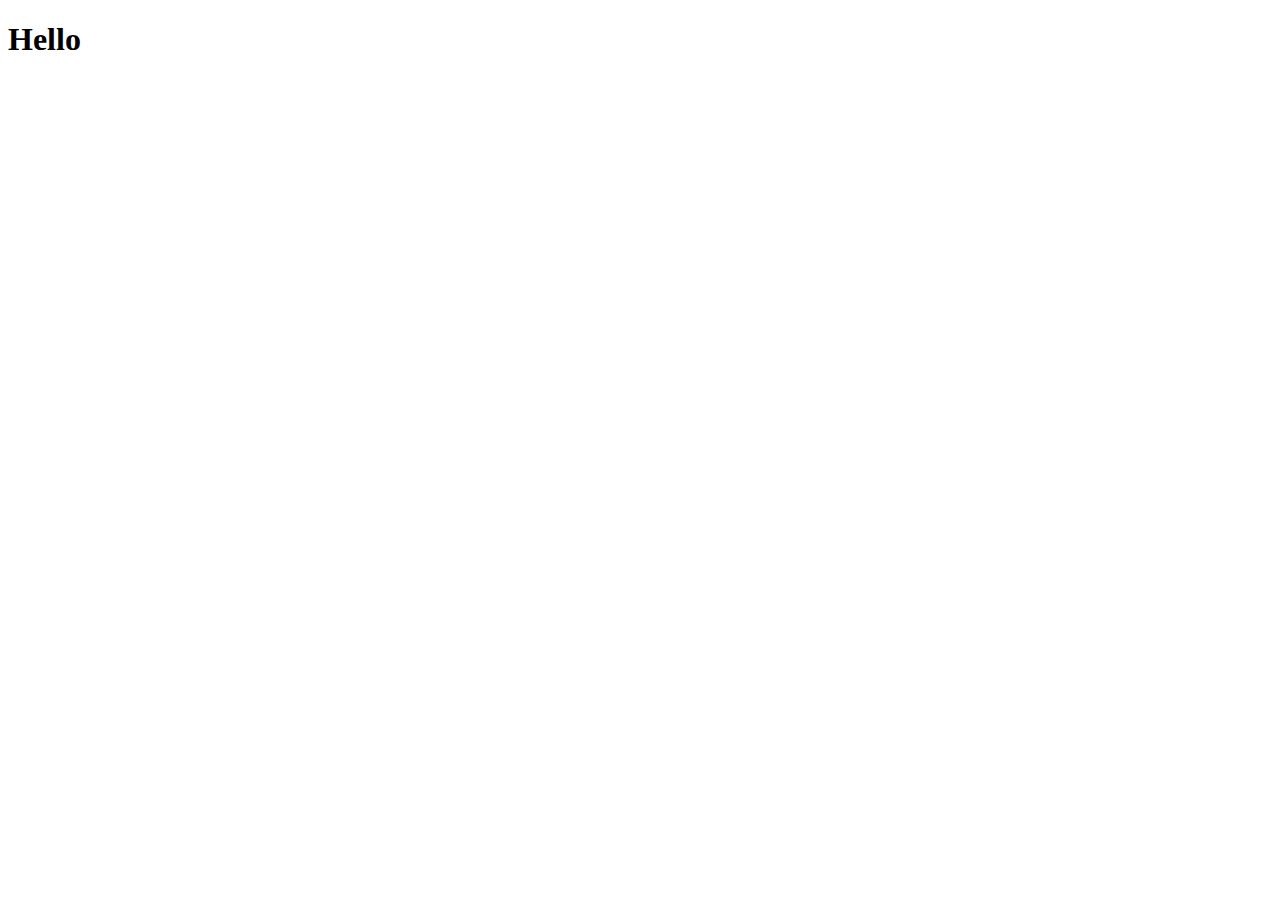
==== landingPage/index.html @ 54ebecf4 "Sign Up page finished" ====
<!DOCTYPE html>
<html lang="en">
<head>
    <meta charset="UTF-8">
    <meta name="viewport" content="width=device-width, initial-scale=1.0">
    <title>Notification Web Design</title>
</head>
<body>
    <h1>Hello</h1>

</body>
</html>
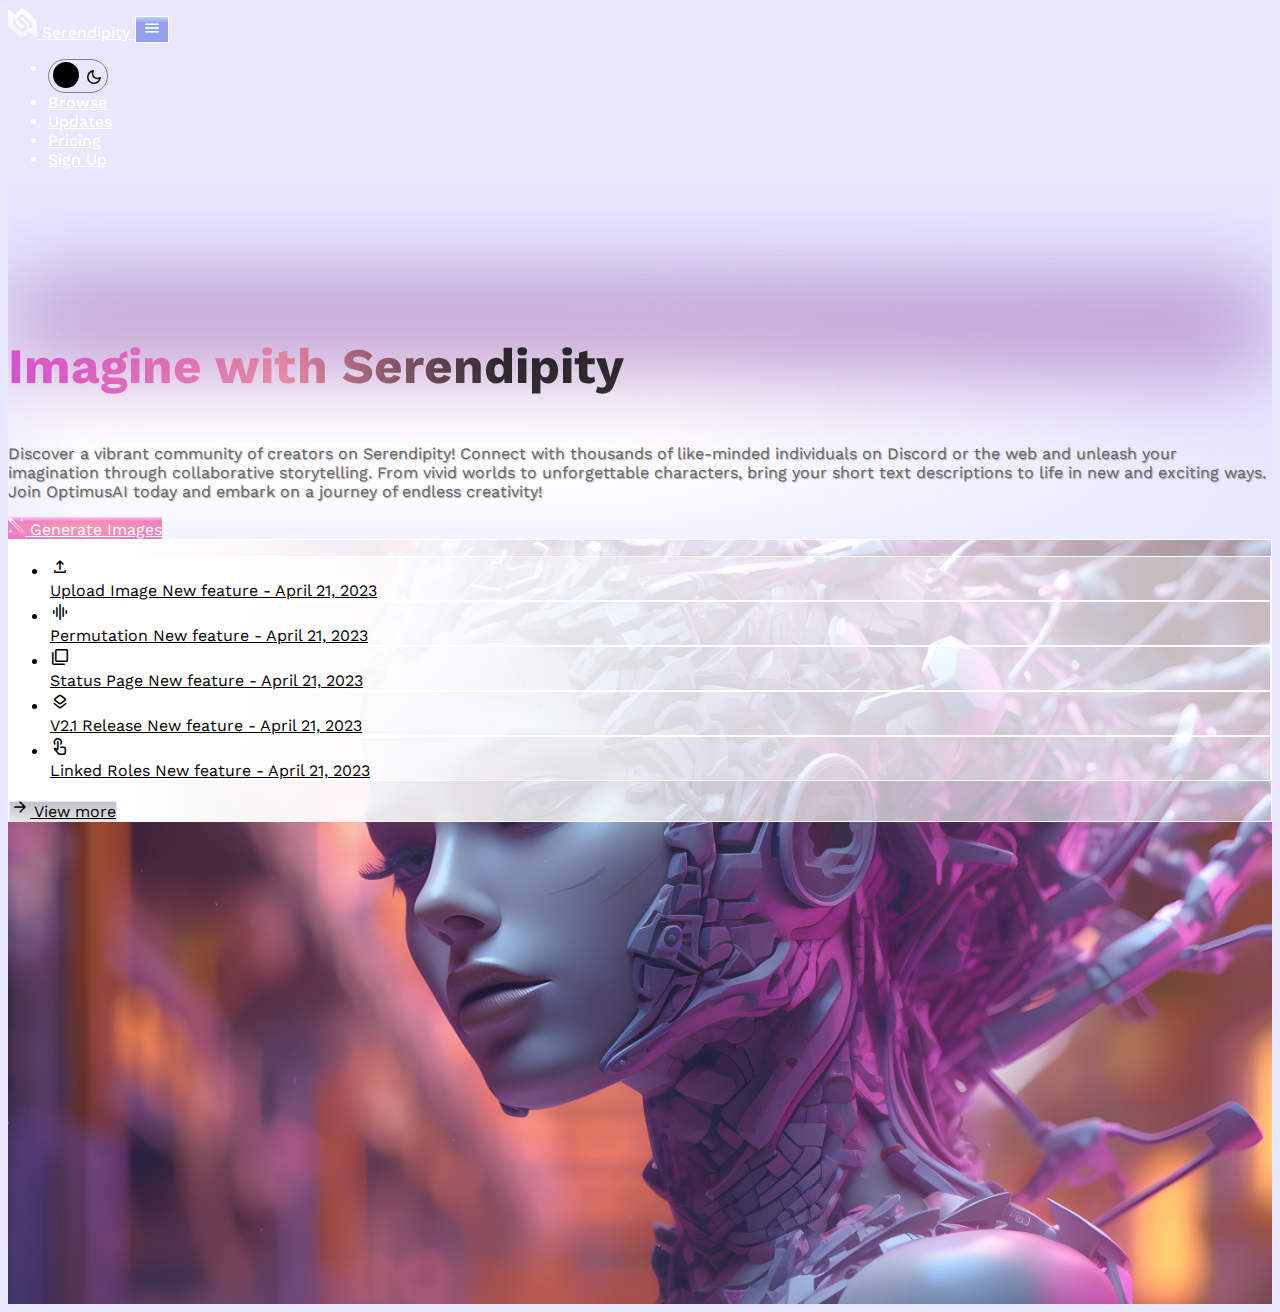
==== commit a4850f82: "navbar & hero section done" ====
--- a/landingPage/index.html
+++ b/landingPage/index.html
@@ -1,12 +1,227 @@
 <!DOCTYPE html>
 <html lang="en">
+
 <head>
     <meta charset="UTF-8">
     <meta name="viewport" content="width=device-width, initial-scale=1.0">
     <title>Notification Web Design</title>
+
+    <!-- Bootstrap 5.3 -->
+    <link href="https://cdn.jsdelivr.net/npm/bootstrap@5.3.0/dist/css/bootstrap.min.css" rel="stylesheet" integrity="sha384-9ndCyUaIbzAi2FUVXJi0CjmCapSmO7SnpJef0486qhLnuZ2cdeRhO02iuK6FUUVM" crossorigin="anonymous">
+    <script src="https://cdn.jsdelivr.net/npm/bootstrap@5.3.0/dist/js/bootstrap.bundle.min.js" integrity="sha384-geWF76RCwLtnZ8qwWowPQNguL3RmwHVBC9FhGdlKrxdiJJigb/j/68SIy3Te4Bkz" crossorigin="anonymous"></script>
+
+    <!-- Custom CSS -->
+    <link rel="stylesheet" href="style.css">
+
+    <!-- Font -->
+    <link rel="preconnect" href="https://fonts.googleapis.com">
+    <link rel="preconnect" href="https://fonts.gstatic.com" crossorigin>
+    <link href="https://fonts.googleapis.com/css2?family=Work+Sans:wght@400;500;600;700&display=swap" rel="stylesheet">
+
+    <!-- Icons -->
+    <link rel="stylesheet" href="https://fonts.googleapis.com/css2?family=Material+Symbols+Rounded:opsz,wght,FILL,GRAD@20..48,100..700,0..1,-50..200" />
 </head>
+
+
 <body>
-    <h1>Hello</h1>
+    <div class="container-fluid px-0">
+        <header class="row header-nav position-fixed">
+            <div class="row pe-0">
+                <!-- Navbar -->
+                <nav class="navbar navbar-expand-md">
+                    <div class="container-fluid pt-3">
+                        <!-- Logo -->
+                        <a class="navbar-brand ms-3 ms-lg-5" href="#">
+                            <img src="../images/Logo.svg" alt="Logo" height="30">
+                            Serendipity
+                        </a>
+
+                        <!-- Navbar Toggler Button -->
+                        <button class="navbar-toggler" type="button" data-bs-toggle="collapse" data-bs-target="#navbarNav" aria-expanded="false">
+                            <span class="material-symbols-rounded">
+                                menu
+                            </span>
+                        </button>
+
+                        <!-- Navbar -->
+                        <div class="collapse navbar-collapse" id="navbarNav">
+                            <ul class="navbar-nav w-100 justify-content-end gap-2 me-5 text-center pt-3 pt-md-0">
+
+                                <li>
+                                    <div class="switch-container justify-content-center mx-3">
+                                        <label class="switch">
+                                            <input type="checkbox" id="themeSwitch">
+
+                                            <span class="slider">
+                                                <span class="icon-container">
+                                                    <i class="material-symbols-rounded">
+                                                        light_mode</i>
+                                                    <i class="material-symbols-rounded">
+                                                        dark_mode</i>
+                                                </span>
+                                            </span>
+                                        </label>
+                                    </div>
+                                </li>
+
+                                <li class="nav-item rounded-4 px-2">
+                                    <a class="nav-link" href="#">Browse</a>
+                                </li>
+
+                                <li class="nav-item rounded-4 px-2">
+                                    <a class="nav-link" href="#">Updates</a>
+                                </li>
+
+                                <li class="nav-item rounded-4 px-2">
+                                    <a class="nav-link" href="#">Pricing</a>
+                                </li>
+
+                                <li class="nav-item rounded-4 px-2">
+                                    <a class="nav-link" href="../signUp/index.html">Sign Up</a>
+                                </li>
+                            </ul>
+                        </div>
+                    </div>
+                </nav>
+            </div>
+        </header>
+
+
+        <!-- Hero Section -->
+        <div class="container-fluid px-0">
+            <div class="row px-0">
+
+                <!-- Left Column Hero Section -->
+                <div class="col-12 col-xl-4 px-0 hero-section-left-col">
+                    <div class="container left-col-content px-5 ms-md-4 pb-5">
+
+                        <h1 class="fw-bold landing-page-title">Imagine with Serendipity</h1>
+
+                        <p class="text-muted text-shadow">Discover a vibrant community of creators on Serendipity! Connect with thousands of like-minded individuals on Discord or the web and unleash your imagination through collaborative storytelling. From vivid worlds to unforgettable characters, bring your short text descriptions to life in new and exciting ways. Join OptimusAI today and embark on a journey of endless creativity!
+                        </p>
+
+                        <a href="#" id="generate-images-btn" class="btn btn-primary px-4 py-2 rounded-3">
+                            <img src="../images/magic-stick-icon.svg" height="18" alt="Magic stick icon">
+                            Generate Images
+                        </a>
+
+                    </div>
+                </div>
+
+                <!-- Right Column Hero Section -->
+                <div class="col-12 col-xl-8 px-0">
+                    <div class="hero-section-img img-fluid position-relative z-2 d-flex justify-content-end align-items-center">
+
+                        <!-- Updates "banner" -->
+                        <div class="position-absolute updates-banner p-4 rounded-4 me-3 me-sm-5">
+                            <ul class="nav nav-pills w-100 flex-column gap-2">
+
+                                <li class="nav-item rounded-4 banner-li">
+                                    <a href="#" class="nav-link d-flex flex-row gap-3 align-items-center">
+                                        <span class="material-symbols-rounded border rounded-circle p-2">
+                                            upload
+                                        </span>
+
+                                        <div class="d-flex flex-column">
+                                            <span class="fw-bold">Upload Image</span>
+                                            <span>New feature - April 21, 2023</span>
+                                        </div>
+                                    </a>
+                                </li>
+
+                                <li class="nav-item rounded-4 banner-li">
+                                    <a href="#" class="nav-link d-flex flex-row gap-3 align-items-center">
+                                        <span class="material-symbols-rounded border rounded-circle p-2">
+                                            graphic_eq
+                                        </span>
+
+                                        <div class="d-flex flex-column">
+                                            <span class="fw-bold">Permutation</span>
+                                            <span>New feature - April 21, 2023</span>
+                                        </div>
+                                    </a>
+                                </li>
+
+                                <li class="nav-item rounded-4 banner-li">
+                                    <a href="#" class="nav-link d-flex flex-row gap-3 align-items-center">
+                                        <span class="material-symbols-rounded border rounded-circle p-2">
+                                            filter_none
+                                        </span>
+
+                                        <div class="d-flex flex-column">
+                                            <span class="fw-bold">Status Page</span>
+                                            <span>New feature - April 21, 2023</span>
+                                        </div>
+                                    </a>
+                                </li>
+
+                                <li class="nav-item rounded-4 banner-li">
+                                    <a href="#" class="nav-link d-flex flex-row gap-3 align-items-center">
+                                        <span class="material-symbols-rounded border rounded-circle p-2">
+                                            layers
+                                        </span>
+
+                                        <div class="d-flex flex-column">
+                                            <span class="fw-bold">V2.1 Release</span>
+                                            <span>New feature - April 21, 2023</span>
+                                        </div>
+                                    </a>
+                                </li>
+
+                                <li class="nav-item rounded-4 banner-li">
+                                    <a href="#" class="nav-link d-flex flex-row gap-3 align-items-center">
+                                        <span class="material-symbols-rounded border rounded-circle p-2">
+                                            touch_app
+                                        </span>
+
+                                        <div class="d-flex flex-column">
+                                            <span class="fw-bold">Linked Roles</span>
+                                            <span>New feature - April 21, 2023</span>
+                                        </div>
+                                    </a>
+                                </li>
+                            </ul>
+
+                            <div class="w-100 text-center">
+                                <a href="#" id="view-more-btn" class="btn mt-3 px-3">
+                                    <span class="material-symbols-rounded align-middle">
+                                        arrow_forward
+                                    </span>
+                                    View more
+                                </a>
+                            </div>
+                        </div>
+                    </div>
+                </div>
+            </div>
+        </div>
+    </div>
+
+
+    <!-- Main Content -->
+    <main class="container-fluid">
+        <div class="row">
+            <div class="col-12">
+                <div class="bg-primary min-vh-100">
+
+                </div>
+            </div>
+        </div>
+    </main>
+
+    <!-- JS for theme-switch-button -->
+    <script>
+        const themeSwitch = document.getElementById('themeSwitch');
+        const body = document.body;
+
+        themeSwitch.addEventListener('change', function () {
+            if (this.checked) {
+                body.classList.toggle('dark-theme-variables');
+            } else {
+                body.classList.toggle('dark-theme-variables');
+            }
+        });
+    </script>
 
 </body>
 </html>--- a/landingPage/style.css
+++ b/landingPage/style.css
@@ -0,0 +1,271 @@
+:root {
+    --setting-transition-default: all 300ms ease;
+
+    --color-bg: #E8E7FF;
+
+    --hero-section-bg-img: url('../images/light_theme_bg_image.png');
+    --hero-section-to-bottom-gradient: linear-gradient(to bottom, #040A97 0%, #D84974 10%, #8B5DD7 15%, rgba(0,0,0, 0%) 25%);
+    --hero-section-to-right-gradient: linear-gradient(to right, #fff 50%, rgba(255,255,255, 0%));
+    --hero-section-title-gradient: linear-gradient(90deg, #D651CD, rgba(232,90,118, 0.6) 45%, rgba(0,0,0, 0.8) 80%);
+
+    --color-hero-section-btn-hover: linear-gradient(to bottom, #C8D1FE, #92A1ED 25%), radial-gradient(rgba(46,108,166, 10%), #779DD6);
+    --color-inset-hero-section-btn-hover: 0px 0px 15px 4px rgba(185,185,250, 0.8) inset;
+    --color-generate-images-btn: linear-gradient(to bottom, #FEC8F1, rgba(237,146,215, 20%) 20%), radial-gradient(#F69EA3, #E970C4);
+
+    --color-updates-banner-bg: linear-gradient(to right, #fff 10%, rgba(255,255,255, 0.5) 95%);
+    --color-update-banner-border: 1px solid white;
+    --color-update-banner-li: linear-gradient(to right, #fff 15%, rgba(255,255,255, 0.3) 40%);
+    --color-view-more-btn-bg: linear-gradient(to bottom, rgb(101, 103, 129, 0.4), rgba(227, 227, 227, 0.9));
+
+    --color-button-hover-glow-effect: 0px 0px 20px 2px rgba(146, 161, 237, 1);
+
+    --color-text: black;
+}
+
+.dark-theme-variables {
+    --color-bg: #101437;
+
+    --hero-section-bg-img: url('../images/dark_theme_bg_image.png');
+    --hero-section-to-bottom-gradient: none;
+    --hero-section-to-right-gradient: linear-gradient(to right, #000, rgba(255,255,255, 0%));
+    --hero-section-title-gradient: linear-gradient(70deg, #CC51D6, rgba(90,104,232, 0.6) 40%, #E1B1FF 75%);
+
+    --color-hero-section-btn-hover: radial-gradient(rgba(96,46,166, 1), rgba(201, 119, 214, 0.7)), linear-gradient(to bottom, rgba(254, 200, 241, 0.7), rgba(237,146,215, 20%) 20%);
+    --color-inset-hero-section-btn-hover: 0px 0px 0px 0px rgba(200,115,220, 0.5) inset;
+    --color-generate-images-btn: linear-gradient(to bottom, #FEC8F1, rgba(254,200,241, 10%) 20%), radial-gradient(#602EA6, #C977D6);
+
+    --color-updates-banner-bg: linear-gradient(to bottom right, #1B3351, rgb(155, 97, 149, 0.5) 110%);
+    --color-update-banner-border: none;
+    --color-update-banner-li: linear-gradient(to right, rgba(17,16,24, 0%), rgba(17,16,24, 55%));
+    --color-view-more-btn-bg: linear-gradient(to bottom, #41375F, #282E49);
+
+    --color-button-hover-glow-effect: 0px 0px 20px 2px rgba(182,70,214,1);
+
+    --color-text: white;
+}
+
+
+html {
+    overflow-x: hidden;
+    overflow-y: scroll;
+}
+
+*, *::after, *::before, *::placeholder {
+    font-family: 'Work Sans', sans-serif;
+    color: var(--color-text) !important;
+}
+
+body {
+    background-color: var(--color-bg);
+    color: var(--color-text) !important;
+    transition: var(--setting-transition-default);
+
+    overflow-x: hidden;
+}
+
+.text-muted {
+    color: #666 !important;
+}
+
+.text-shadow {
+    text-shadow: 1px 1px 1px rgba(0, 0, 0, 0.3);
+}
+
+
+/* Header Nav styles */
+.header-nav {
+    backdrop-filter: blur(15px);
+    font-weight: 500;
+    z-index: 3;
+}
+
+.header-nav * {
+    color: white !important;
+}
+
+.position-fixed {
+    width: 102%;
+    left: 2%;
+}
+
+.hero-section-left-col {
+    position: relative;
+}
+
+.hero-section-left-col::before {
+    content: "";
+    position: absolute;
+    top: 0;
+    left: 0;
+    width: 100%;
+    height: 100%;
+    background-image: var(--hero-section-to-bottom-gradient), var(--hero-section-to-right-gradient);
+    filter: blur(50px);
+    z-index: -1;
+}
+
+.left-col-content {
+    position: relative;
+    z-index: 2;
+    display: flex;
+    flex-direction: column;
+    align-items: start;
+    margin-top: 15vh;
+}
+
+.landing-page-title {
+    font-size: 5.5vh;
+    background: var(--hero-section-title-gradient);
+    -webkit-background-clip: text;
+    -webkit-text-fill-color: transparent;
+}
+
+#generate-images-btn {
+    background-image: var(--color-generate-images-btn);
+    transition: var(--setting-transition-default);
+    color: white !important;
+    border: none;
+}
+
+#generate-images-btn:hover {
+    box-shadow: var(--color-button-hover-glow-effect);
+}
+
+.hero-section-img {
+    transition: var(--setting-transition-default);
+    background-image: var(--hero-section-bg-img);
+    background-repeat: no-repeat;
+    background-size: cover;
+    background-position: center;
+
+    min-height: 85vh;
+    height: 100%;
+    width: 100%;
+}
+
+.nav-item {
+    transition: var(--setting-transition-default);
+}
+
+.nav-item:hover {
+    background-image: var(--color-hero-section-btn-hover);
+    box-shadow: var(--color-inset-hero-section-btn-hover);
+}
+
+.navbar-toggler {
+    background-image: var(--color-hero-section-btn-hover);
+    border: var(--color-update-banner-border);
+}
+
+.updates-banner {
+    background-image: var(--color-updates-banner-bg);
+    border: var(--color-update-banner-border);
+}
+
+.banner-li {
+    background-image: var(--color-update-banner-li);
+    border: var(--color-update-banner-border);
+}
+
+#view-more-btn {
+    background-image: var(--color-view-more-btn-bg);
+    border: 1px solid var(--color-bg);
+    transition: var(--setting-transition-default);
+}
+
+#view-more-btn:hover {
+    box-shadow: var(--color-button-hover-glow-effect);
+}
+
+
+/**  Switch button **/
+.switch-container {
+    display: flex;
+    align-items: center;
+    margin-top: 5px;
+}
+
+.switch {
+    position: relative;
+    display: inline-block;
+    width: 60px;
+    height: 34px;
+}
+
+.switch input {
+    opacity: 0;
+    width: 0;
+    height: 0;
+    transition: var(--setting-transition-default);
+}
+
+.slider {
+    position: absolute;
+    cursor: pointer;
+    top: 0;
+    left: 0;
+    right: 0;
+    bottom: 0;
+    transition: var(--setting-transition-default);
+
+    /* switch-off background */
+    background-color: var(--color-bg);
+    border: 1px solid gray;
+    border-radius: 34px;
+}
+
+.icon-container {
+    height: 34px;
+    width: 60px;
+    display: flex;
+    justify-content: space-around;
+    align-items: center !important;
+    transition: var(--setting-transition-default);
+}
+
+.material-symbols-rounded {
+    font-size: 20px !important;
+}
+
+.slider:before {
+    position: absolute;
+    content: "";
+    height: 26px;
+    width: 26px;
+    left: 4px;
+    bottom: 4px;
+
+    /** circle color */
+    background-color: var(--color-text);
+    transition: var(--setting-transition-default);
+    border-radius: 50%;
+}
+
+.icon-container * {
+    color: var(--color-text) !important;
+}
+
+input:checked + .slider{
+    /* switch-on background */
+    background-color: var(--color-bg);
+}
+
+input:checked + .slider:before {
+    transform: translateX(26px);
+}
+
+
+/* Hide the scrollbar of the window/element */
+*::-webkit-scrollbar {
+    width: 0;
+    background-color: transparent;
+}
+
+*::-webkit-scrollbar-track {
+    background-color: transparent;
+}
+
+*::-webkit-scrollbar-thumb {
+    background-color: transparent;
+}
+
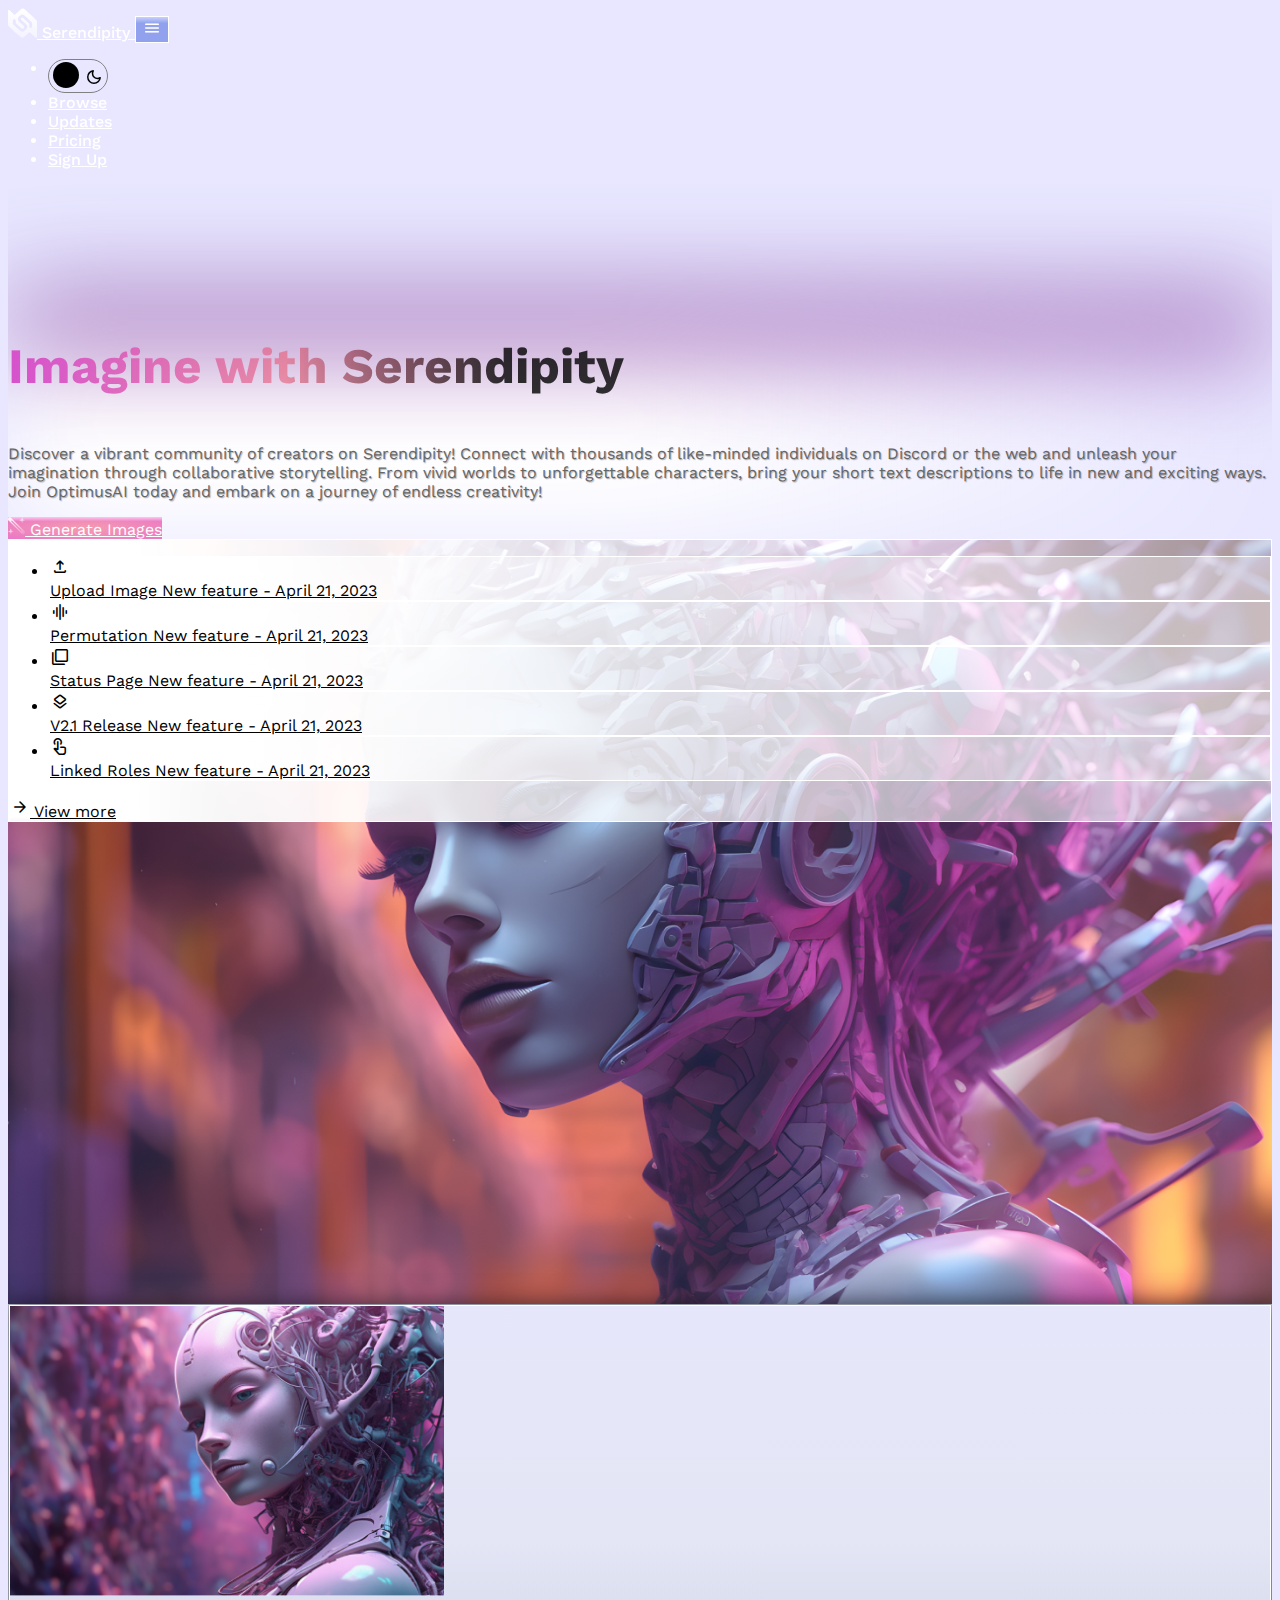
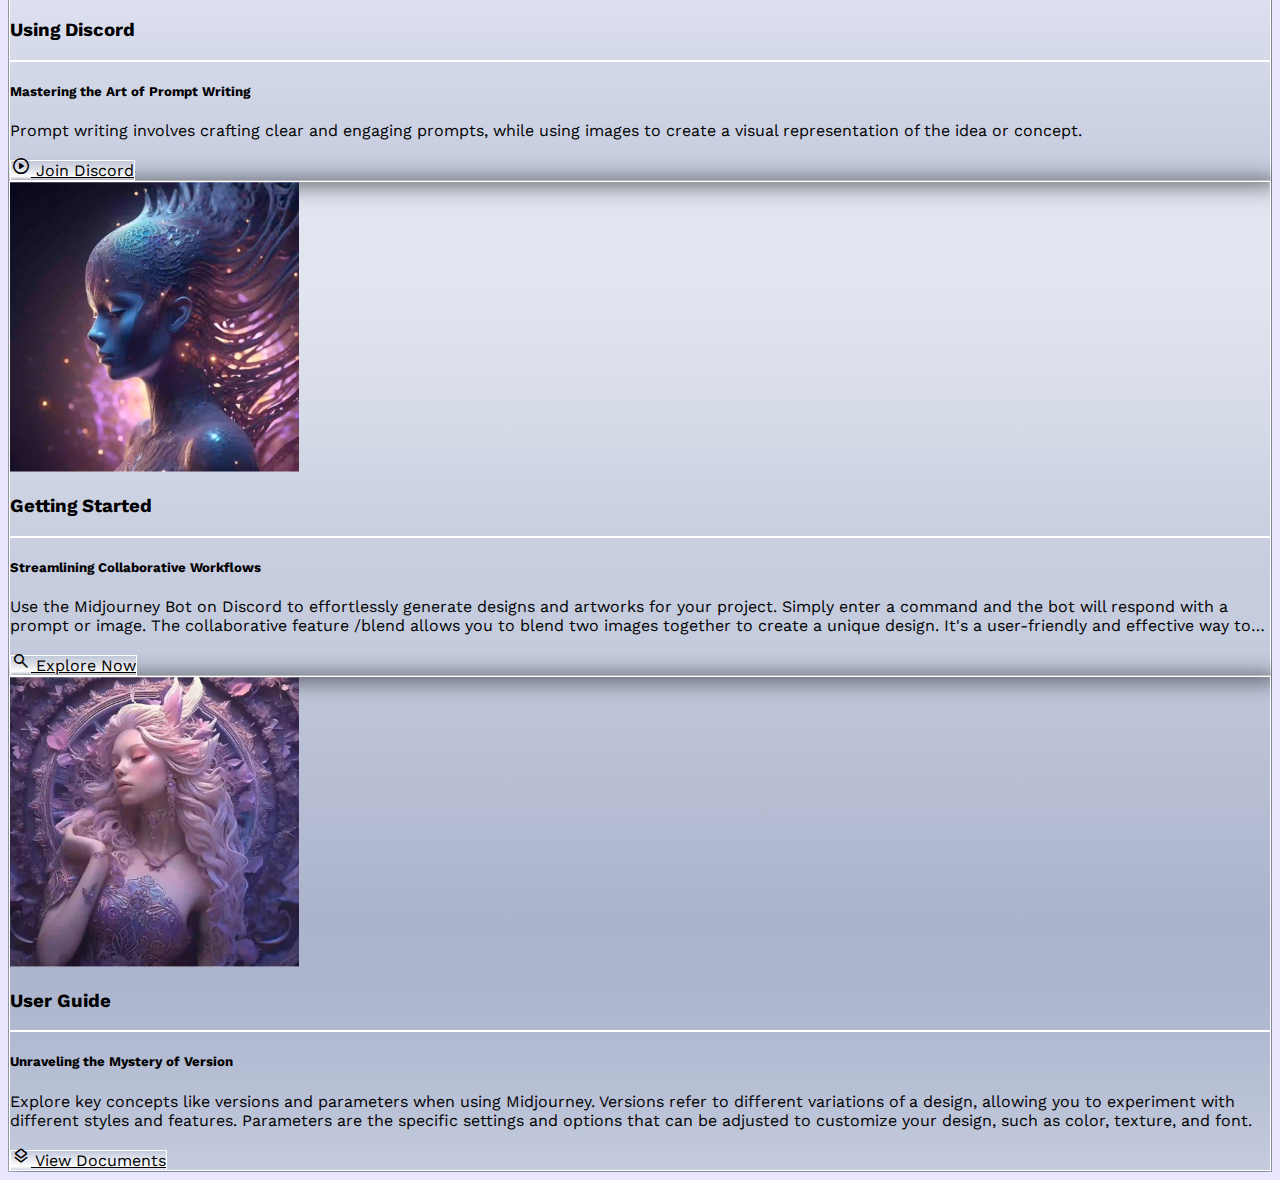
==== commit 1b974ea7: "cards section done" ====
--- a/landingPage/index.html
+++ b/landingPage/index.html
@@ -2,226 +2,290 @@
 <html lang="en">
 
 <head>
-    <meta charset="UTF-8">
-    <meta name="viewport" content="width=device-width, initial-scale=1.0">
-    <title>Notification Web Design</title>
-
-    <!-- Bootstrap 5.3 -->
-    <link href="https://cdn.jsdelivr.net/npm/bootstrap@5.3.0/dist/css/bootstrap.min.css" rel="stylesheet" integrity="sha384-9ndCyUaIbzAi2FUVXJi0CjmCapSmO7SnpJef0486qhLnuZ2cdeRhO02iuK6FUUVM" crossorigin="anonymous">
-    <script src="https://cdn.jsdelivr.net/npm/bootstrap@5.3.0/dist/js/bootstrap.bundle.min.js" integrity="sha384-geWF76RCwLtnZ8qwWowPQNguL3RmwHVBC9FhGdlKrxdiJJigb/j/68SIy3Te4Bkz" crossorigin="anonymous"></script>
-
-    <!-- Custom CSS -->
-    <link rel="stylesheet" href="style.css">
-
-    <!-- Font -->
-    <link rel="preconnect" href="https://fonts.googleapis.com">
-    <link rel="preconnect" href="https://fonts.gstatic.com" crossorigin>
-    <link href="https://fonts.googleapis.com/css2?family=Work+Sans:wght@400;500;600;700&display=swap" rel="stylesheet">
-
-    <!-- Icons -->
-    <link rel="stylesheet" href="https://fonts.googleapis.com/css2?family=Material+Symbols+Rounded:opsz,wght,FILL,GRAD@20..48,100..700,0..1,-50..200" />
+<meta charset="UTF-8">
+<meta name="viewport" content="width=device-width, initial-scale=1.0">
+<title>Notification Web Design</title>
+
+<!-- Bootstrap 5.3 -->
+<link href="https://cdn.jsdelivr.net/npm/bootstrap@5.3.0/dist/css/bootstrap.min.css" rel="stylesheet" integrity="sha384-9ndCyUaIbzAi2FUVXJi0CjmCapSmO7SnpJef0486qhLnuZ2cdeRhO02iuK6FUUVM" crossorigin="anonymous">
+<script src="https://cdn.jsdelivr.net/npm/bootstrap@5.3.0/dist/js/bootstrap.bundle.min.js" integrity="sha384-geWF76RCwLtnZ8qwWowPQNguL3RmwHVBC9FhGdlKrxdiJJigb/j/68SIy3Te4Bkz" crossorigin="anonymous"></script>
+
+<!-- Custom CSS -->
+<link rel="stylesheet" href="style.css">
+
+<!-- Font -->
+<link rel="preconnect" href="https://fonts.googleapis.com">
+<link rel="preconnect" href="https://fonts.gstatic.com" crossorigin>
+<link href="https://fonts.googleapis.com/css2?family=Work+Sans:wght@400;500;600;700&display=swap" rel="stylesheet">
+
+<!-- Icons -->
+<link rel="stylesheet" href="https://fonts.googleapis.com/css2?family=Material+Symbols+Rounded:opsz,wght,FILL,GRAD@20..48,100..700,0..1,-50..200" />
 </head>
 
 
 <body>
+<div class="container-fluid px-0">
+<header class="row header-nav position-fixed">
+<div class="row pe-0">
+    <!-- Navbar -->
+    <nav class="navbar navbar-expand-md">
+        <div class="container-fluid pt-3">
+            <!-- Logo -->
+            <a class="navbar-brand ms-3 ms-lg-5" href="#">
+                <img src="../images/Logo.svg" alt="Logo" height="30">
+                Serendipity
+            </a>
+
+            <!-- Navbar Toggler Button -->
+            <button class="navbar-toggler" type="button" data-bs-toggle="collapse" data-bs-target="#navbarNav" aria-expanded="false">
+                <span class="material-symbols-rounded">
+                    menu
+                </span>
+            </button>
+
+            <!-- Navbar -->
+            <div class="collapse navbar-collapse" id="navbarNav">
+                <ul class="navbar-nav w-100 justify-content-end gap-2 me-5 text-center pt-3 pt-md-0">
+
+                    <li>
+                        <div class="switch-container justify-content-center mx-3">
+                            <label class="switch">
+                                <input type="checkbox" id="themeSwitch">
+
+                                <span class="slider">
+                                    <span class="icon-container">
+                                        <i class="material-symbols-rounded">
+                                            light_mode</i>
+                                            <i class="material-symbols-rounded">
+                                                dark_mode</i>
+                                            </span>
+                                        </span>
+                                    </label>
+                                </div>
+                            </li>
+
+                            <li class="nav-item rounded-4 px-2">
+                                <a class="nav-link" href="#">Browse</a>
+                            </li>
+
+                            <li class="nav-item rounded-4 px-2">
+                                <a class="nav-link" href="#">Updates</a>
+                            </li>
+
+                            <li class="nav-item rounded-4 px-2">
+                                <a class="nav-link" href="#">Pricing</a>
+                            </li>
+
+                            <li class="nav-item rounded-4 px-2">
+                                <a class="nav-link" href="../signUp/index.html">Sign Up</a>
+                            </li>
+                        </ul>
+                    </div>
+                </div>
+            </nav>
+        </div>
+    </header>
+
+
+    <!-- Hero Section -->
     <div class="container-fluid px-0">
-        <header class="row header-nav position-fixed">
-            <div class="row pe-0">
-                <!-- Navbar -->
-                <nav class="navbar navbar-expand-md">
-                    <div class="container-fluid pt-3">
-                        <!-- Logo -->
-                        <a class="navbar-brand ms-3 ms-lg-5" href="#">
-                            <img src="../images/Logo.svg" alt="Logo" height="30">
-                            Serendipity
+        <div class="row px-0">
+
+            <!-- Left Column Hero Section -->
+            <div class="col-12 col-xl-4 px-0 hero-section-left-col">
+                <div class="container left-col-content px-5 ms-md-4 pb-5">
+
+                    <h1 class="fw-bold landing-page-title">Imagine with Serendipity</h1>
+
+                    <p class="text-muted text-shadow">Discover a vibrant community of creators on Serendipity! Connect with thousands of like-minded individuals on Discord or the web and unleash your imagination through collaborative storytelling. From vivid worlds to unforgettable characters, bring your short text descriptions to life in new and exciting ways. Join OptimusAI today and embark on a journey of endless creativity!
+                    </p>
+
+                    <a href="#" id="generate-images-btn" class="btn btn-primary px-4 py-2 rounded-3">
+                        <img src="../images/magic-stick-icon.svg" height="18" alt="Magic stick icon">
+                        Generate Images
+                    </a>
+
+                </div>
+            </div>
+
+            <!-- Right Column Hero Section -->
+            <div class="col-12 col-xl-8 px-0">
+                <div class="hero-section-img img-fluid position-relative z-2 d-flex justify-content-end align-items-center">
+
+                    <!-- Updates "banner" -->
+                    <div class="position-absolute updates-banner p-4 rounded-4 me-3 me-sm-5">
+                        <ul class="nav nav-pills w-100 flex-column gap-2">
+
+                            <li class="nav-item rounded-4 banner-li">
+                                <a href="#" class="nav-link d-flex flex-row gap-3 align-items-center">
+                                    <span class="material-symbols-rounded border rounded-circle p-2">
+                                        upload
+                                    </span>
+
+                                    <div class="d-flex flex-column">
+                                        <span class="fw-bold">Upload Image</span>
+                                        <span>New feature - April 21, 2023</span>
+                                    </div>
+                                </a>
+                            </li>
+
+                            <li class="nav-item rounded-4 banner-li">
+                                <a href="#" class="nav-link d-flex flex-row gap-3 align-items-center">
+                                    <span class="material-symbols-rounded border rounded-circle p-2">
+                                        graphic_eq
+                                    </span>
+
+                                    <div class="d-flex flex-column">
+                                        <span class="fw-bold">Permutation</span>
+                                        <span>New feature - April 21, 2023</span>
+                                    </div>
+                                </a>
+                            </li>
+
+                            <li class="nav-item rounded-4 banner-li">
+                                <a href="#" class="nav-link d-flex flex-row gap-3 align-items-center">
+                                    <span class="material-symbols-rounded border rounded-circle p-2">
+                                        filter_none
+                                    </span>
+
+                                    <div class="d-flex flex-column">
+                                        <span class="fw-bold">Status Page</span>
+                                        <span>New feature - April 21, 2023</span>
+                                    </div>
+                                </a>
+                            </li>
+
+                            <li class="nav-item rounded-4 banner-li">
+                                <a href="#" class="nav-link d-flex flex-row gap-3 align-items-center">
+                                    <span class="material-symbols-rounded border rounded-circle p-2">
+                                        layers
+                                    </span>
+
+                                    <div class="d-flex flex-column">
+                                        <span class="fw-bold">V2.1 Release</span>
+                                        <span>New feature - April 21, 2023</span>
+                                    </div>
+                                </a>
+                            </li>
+
+                            <li class="nav-item rounded-4 banner-li">
+                                <a href="#" class="nav-link d-flex flex-row gap-3 align-items-center">
+                                    <span class="material-symbols-rounded border rounded-circle p-2">
+                                        touch_app
+                                    </span>
+
+                                    <div class="d-flex flex-column">
+                                        <span class="fw-bold">Linked Roles</span>
+                                        <span>New feature - April 21, 2023</span>
+                                    </div>
+                                </a>
+                            </li>
+                        </ul>
+
+                        <div class="w-100 text-center">
+                            <a href="#" id="view-more-btn" class="btn mt-3 px-3">
+                                <span class="material-symbols-rounded align-middle">
+                                    arrow_forward
+                                </span>
+                                View more
+                            </a>
+                        </div>
+                    </div>
+                </div>
+            </div>
+        </div>
+    </div>
+</div>
+
+
+<!-- Main Content -->
+<main class="container-fluid">
+    <div class="row gy-5 main-section rounded justify-content-center p-5 mt-0">
+
+        <div class="col-12 col-md-6 col-xl-4">
+            <div class="card rounded-5">
+                <img src="../images/dark_theme_card1_img.png" class="card-img-top rounded-top-5">
+
+                <div class="card-body px-4">
+                    <h3 class="card-title fw-semibold">Using Discord</h3>
+                    <hr class="card-hr">
+                    <h5 class="card-title fw-semibold">Mastering the Art of Prompt Writing</h5>
+                    <p class="text_truncate">Prompt writing involves crafting clear and engaging prompts, while using images to create a visual representation of the idea or concept.</p>
+
+                    <div class="w-100 text-center">
+                        <a href="#" id="view-more-btn" class="btn mt-3 py-2 px-4">
+                            <span class="material-symbols-rounded align-middle fs-4">
+                                play_circle
+                            </span>
+                            Join Discord
                         </a>
-
-                        <!-- Navbar Toggler Button -->
-                        <button class="navbar-toggler" type="button" data-bs-toggle="collapse" data-bs-target="#navbarNav" aria-expanded="false">
-                            <span class="material-symbols-rounded">
-                                menu
+                    </div>
+                </div>
+            </div>
+        </div>
+
+        <div class="col-12 col-md-6 col-xl-4">
+            <div class="card rounded-5">
+                <img src="../images/dark_theme_card2_img.png" class="card-img-top rounded-top-5">
+
+                <div class="card-body px-4">
+                    <h3 class="card-title fw-semibold">Getting Started</h3>
+                    <hr class="card-hr">
+                    <h5 class="card-title fw-semibold">Streamlining Collaborative Workflows</h5>
+
+                    <p class="text_truncate">Use the Midjourney Bot on Discord to effortlessly generate designs and artworks for your project. Simply enter a command and the bot will respond with a prompt or image. The collaborative feature /blend allows you to blend two images together to create a unique design. It's a user-friendly and effective way to bring your ideas to life.</p>
+
+                    <div class="w-100 text-center">
+                        <a href="#" id="view-more-btn" class="btn mt-3 py-2 px-4">
+                            <span class="material-symbols-rounded align-middle fs-4">
+                                search
                             </span>
-                        </button>
-
-                        <!-- Navbar -->
-                        <div class="collapse navbar-collapse" id="navbarNav">
-                            <ul class="navbar-nav w-100 justify-content-end gap-2 me-5 text-center pt-3 pt-md-0">
-
-                                <li>
-                                    <div class="switch-container justify-content-center mx-3">
-                                        <label class="switch">
-                                            <input type="checkbox" id="themeSwitch">
-
-                                            <span class="slider">
-                                                <span class="icon-container">
-                                                    <i class="material-symbols-rounded">
-                                                        light_mode</i>
-                                                    <i class="material-symbols-rounded">
-                                                        dark_mode</i>
-                                                </span>
-                                            </span>
-                                        </label>
-                                    </div>
-                                </li>
-
-                                <li class="nav-item rounded-4 px-2">
-                                    <a class="nav-link" href="#">Browse</a>
-                                </li>
-
-                                <li class="nav-item rounded-4 px-2">
-                                    <a class="nav-link" href="#">Updates</a>
-                                </li>
-
-                                <li class="nav-item rounded-4 px-2">
-                                    <a class="nav-link" href="#">Pricing</a>
-                                </li>
-
-                                <li class="nav-item rounded-4 px-2">
-                                    <a class="nav-link" href="../signUp/index.html">Sign Up</a>
-                                </li>
-                            </ul>
-                        </div>
-                    </div>
-                </nav>
-            </div>
-        </header>
-
-
-        <!-- Hero Section -->
-        <div class="container-fluid px-0">
-            <div class="row px-0">
-
-                <!-- Left Column Hero Section -->
-                <div class="col-12 col-xl-4 px-0 hero-section-left-col">
-                    <div class="container left-col-content px-5 ms-md-4 pb-5">
-
-                        <h1 class="fw-bold landing-page-title">Imagine with Serendipity</h1>
-
-                        <p class="text-muted text-shadow">Discover a vibrant community of creators on Serendipity! Connect with thousands of like-minded individuals on Discord or the web and unleash your imagination through collaborative storytelling. From vivid worlds to unforgettable characters, bring your short text descriptions to life in new and exciting ways. Join OptimusAI today and embark on a journey of endless creativity!
-                        </p>
-
-                        <a href="#" id="generate-images-btn" class="btn btn-primary px-4 py-2 rounded-3">
-                            <img src="../images/magic-stick-icon.svg" height="18" alt="Magic stick icon">
-                            Generate Images
+                            Explore Now
                         </a>
-
-                    </div>
-                </div>
-
-                <!-- Right Column Hero Section -->
-                <div class="col-12 col-xl-8 px-0">
-                    <div class="hero-section-img img-fluid position-relative z-2 d-flex justify-content-end align-items-center">
-
-                        <!-- Updates "banner" -->
-                        <div class="position-absolute updates-banner p-4 rounded-4 me-3 me-sm-5">
-                            <ul class="nav nav-pills w-100 flex-column gap-2">
-
-                                <li class="nav-item rounded-4 banner-li">
-                                    <a href="#" class="nav-link d-flex flex-row gap-3 align-items-center">
-                                        <span class="material-symbols-rounded border rounded-circle p-2">
-                                            upload
-                                        </span>
-
-                                        <div class="d-flex flex-column">
-                                            <span class="fw-bold">Upload Image</span>
-                                            <span>New feature - April 21, 2023</span>
-                                        </div>
-                                    </a>
-                                </li>
-
-                                <li class="nav-item rounded-4 banner-li">
-                                    <a href="#" class="nav-link d-flex flex-row gap-3 align-items-center">
-                                        <span class="material-symbols-rounded border rounded-circle p-2">
-                                            graphic_eq
-                                        </span>
-
-                                        <div class="d-flex flex-column">
-                                            <span class="fw-bold">Permutation</span>
-                                            <span>New feature - April 21, 2023</span>
-                                        </div>
-                                    </a>
-                                </li>
-
-                                <li class="nav-item rounded-4 banner-li">
-                                    <a href="#" class="nav-link d-flex flex-row gap-3 align-items-center">
-                                        <span class="material-symbols-rounded border rounded-circle p-2">
-                                            filter_none
-                                        </span>
-
-                                        <div class="d-flex flex-column">
-                                            <span class="fw-bold">Status Page</span>
-                                            <span>New feature - April 21, 2023</span>
-                                        </div>
-                                    </a>
-                                </li>
-
-                                <li class="nav-item rounded-4 banner-li">
-                                    <a href="#" class="nav-link d-flex flex-row gap-3 align-items-center">
-                                        <span class="material-symbols-rounded border rounded-circle p-2">
-                                            layers
-                                        </span>
-
-                                        <div class="d-flex flex-column">
-                                            <span class="fw-bold">V2.1 Release</span>
-                                            <span>New feature - April 21, 2023</span>
-                                        </div>
-                                    </a>
-                                </li>
-
-                                <li class="nav-item rounded-4 banner-li">
-                                    <a href="#" class="nav-link d-flex flex-row gap-3 align-items-center">
-                                        <span class="material-symbols-rounded border rounded-circle p-2">
-                                            touch_app
-                                        </span>
-
-                                        <div class="d-flex flex-column">
-                                            <span class="fw-bold">Linked Roles</span>
-                                            <span>New feature - April 21, 2023</span>
-                                        </div>
-                                    </a>
-                                </li>
-                            </ul>
-
-                            <div class="w-100 text-center">
-                                <a href="#" id="view-more-btn" class="btn mt-3 px-3">
-                                    <span class="material-symbols-rounded align-middle">
-                                        arrow_forward
-                                    </span>
-                                    View more
-                                </a>
-                            </div>
-                        </div>
-                    </div>
-                </div>
-            </div>
-        </div>
+                    </div>
+                </div>
+            </div>
+        </div>
+
+        <div class="col-12 col-md-6 col-xl-4">
+            <div class="card rounded-5">
+                <img src="../images/dark_theme_card3_img.png" class="card-img-top rounded-top-5">
+
+                <div class="card-body px-4">
+                    <h3 class="card-title fw-semibold">User Guide</h3>
+                    <hr class="card-hr">
+                    <h5 class="card-title fw-semibold">Unraveling the Mystery of Version</h5>
+
+                    <p class="text_truncate">Explore key concepts like versions and parameters when using Midjourney. Versions refer to different variations of a design, allowing you to experiment with different styles and features. Parameters are the specific settings and options that can be adjusted to customize your design, such as color, texture, and font.</p>
+
+                    <div class="w-100 text-center">
+                        <a href="#" id="view-more-btn" class="btn mt-3 py-2 px-4">
+                            <span class="material-symbols-rounded align-middle fs-4">
+                                layers
+                            </span>
+                            View Documents
+                        </a>
+                    </div>
+                </div>
+            </div>
+        </div>
+
     </div>
-
-
-    <!-- Main Content -->
-    <main class="container-fluid">
-        <div class="row">
-            <div class="col-12">
-                <div class="bg-primary min-vh-100">
-
-                </div>
-            </div>
-        </div>
-    </main>
-
-    <!-- JS for theme-switch-button -->
-    <script>
-        const themeSwitch = document.getElementById('themeSwitch');
-        const body = document.body;
-
-        themeSwitch.addEventListener('change', function () {
-            if (this.checked) {
-                body.classList.toggle('dark-theme-variables');
-            } else {
-                body.classList.toggle('dark-theme-variables');
-            }
-        });
-    </script>
+</main>
+
+<!-- JS for theme-switch-button -->
+<script>
+    const themeSwitch = document.getElementById('themeSwitch');
+    const body = document.body;
+
+    themeSwitch.addEventListener('change', function () {
+        if (this.checked) {
+            body.classList.toggle('dark-theme-variables');
+        } else {
+            body.classList.toggle('dark-theme-variables');
+        }
+    });
+</script>
 
 </body>
 </html>--- a/landingPage/style.css
+++ b/landingPage/style.css
@@ -15,9 +15,16 @@
     --color-updates-banner-bg: linear-gradient(to right, #fff 10%, rgba(255,255,255, 0.5) 95%);
     --color-update-banner-border: 1px solid white;
     --color-update-banner-li: linear-gradient(to right, #fff 15%, rgba(255,255,255, 0.3) 40%);
-    --color-view-more-btn-bg: linear-gradient(to bottom, rgb(101, 103, 129, 0.4), rgba(227, 227, 227, 0.9));
-
-    --color-button-hover-glow-effect: 0px 0px 20px 2px rgba(146, 161, 237, 1);
+    --color-view-more-btn-bg: linear-gradient(to bottom, rgb(255, 255, 255, 0%),#fff 80%, rgba(225, 225, 225, 30%));
+
+    --color-button-hover-glow-effect: 0px 0px 15px 2px rgba(146, 161, 237, 1);
+
+    --color-main-section-bg: linear-gradient(to bottom, rgba(225, 229, 239, 0%) -20%, #E1E5EF 40%, #96A0BF);
+    --color-main-section-border: 1px solid #CAD1DF;
+
+    --color-card-bg: linear-gradient(to bottom, rgb(209, 219, 230, 0%) 50%, #C5CCDE);
+    --color-card-border: 1px solid white;
+    --color-card-shadow: 2px 2px 20px 4px rgba(0,0,0,0.5);
 
     --color-text: black;
 }
@@ -39,7 +46,14 @@
     --color-update-banner-li: linear-gradient(to right, rgba(17,16,24, 0%), rgba(17,16,24, 55%));
     --color-view-more-btn-bg: linear-gradient(to bottom, #41375F, #282E49);
 
-    --color-button-hover-glow-effect: 0px 0px 20px 2px rgba(182,70,214,1);
+    --color-button-hover-glow-effect: 0px 0px 15px 1px rgba(182,70,214,1);
+
+    --color-main-section-bg: linear-gradient(to top, rgb(0, 0, 0, 0.8) -50%, rgb(11, 21, 49, 0.5));
+    --color-main-section-border: 1px solid #472F4F;
+
+    --color-card-bg: linear-gradient(to bottom, rgba(49, 58, 91, 10%) 60%, rgba(49, 58, 91, 45%) 70%, #313A5B);
+    --color-card-border: 1px solid #596AA9;
+    --color-card-shadow: 2px 2px 20px 4px rgba(0,0,0,0.5);
 
     --color-text: white;
 }
@@ -75,6 +89,7 @@
 /* Header Nav styles */
 .header-nav {
     backdrop-filter: blur(15px);
+    -webkit-backdrop-filter: blur(15px);
     font-weight: 500;
     z-index: 3;
 }
@@ -85,7 +100,6 @@
 
 .position-fixed {
     width: 102%;
-    left: 2%;
 }
 
 .hero-section-left-col {
@@ -116,6 +130,8 @@
 .landing-page-title {
     font-size: 5.5vh;
     background: var(--hero-section-title-gradient);
+
+    background-clip: text;
     -webkit-background-clip: text;
     -webkit-text-fill-color: transparent;
 }
@@ -169,12 +185,51 @@
 
 #view-more-btn {
     background-image: var(--color-view-more-btn-bg);
-    border: 1px solid var(--color-bg);
+    border: var(--color-card-border);
     transition: var(--setting-transition-default);
 }
 
 #view-more-btn:hover {
     box-shadow: var(--color-button-hover-glow-effect);
+}
+
+
+/* Main Section styles */
+
+.main-section {
+    background-image: var(--color-main-section-bg);
+    transition: var(--setting-transition-default);
+    border: var(--color-main-section-border);
+}
+
+.card {
+    background-color: transparent;
+    background-image: var(--color-card-bg);
+    box-shadow: var(--color-card-shadow);
+    border: var(--color-card-border);
+    transition: var(--setting-transition-default);
+}
+
+.card a:hover {
+    scale: calc(1.02);
+}
+
+.card-img-top {
+    max-height: 290px;
+    height: 100%;
+    object-fit: cover;
+    background-color: var(--color-bg);
+}
+
+.card-hr {
+    border: var(--color-card-border);
+}
+
+.text_truncate {
+    display: -webkit-box;
+    -webkit-line-clamp: 2;
+    -webkit-box-orient: vertical;
+    overflow: hidden;
 }
 
 
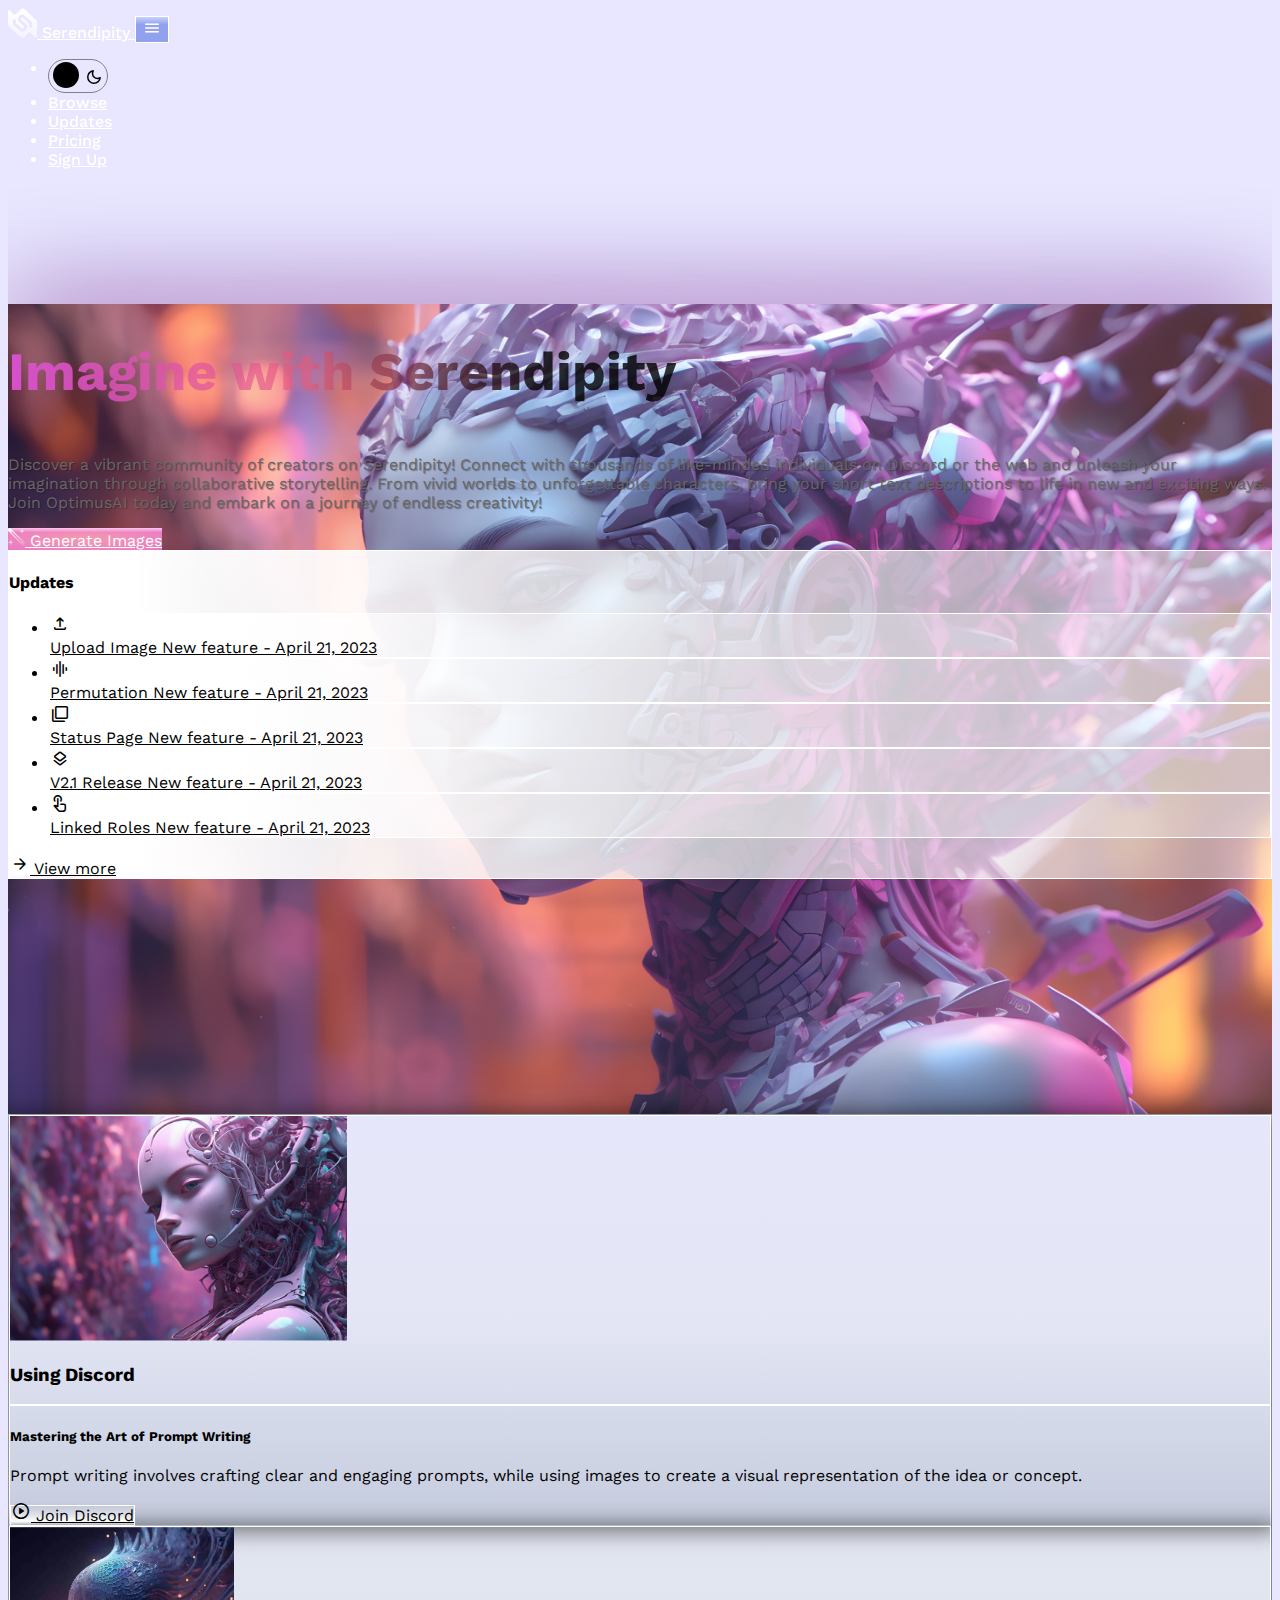
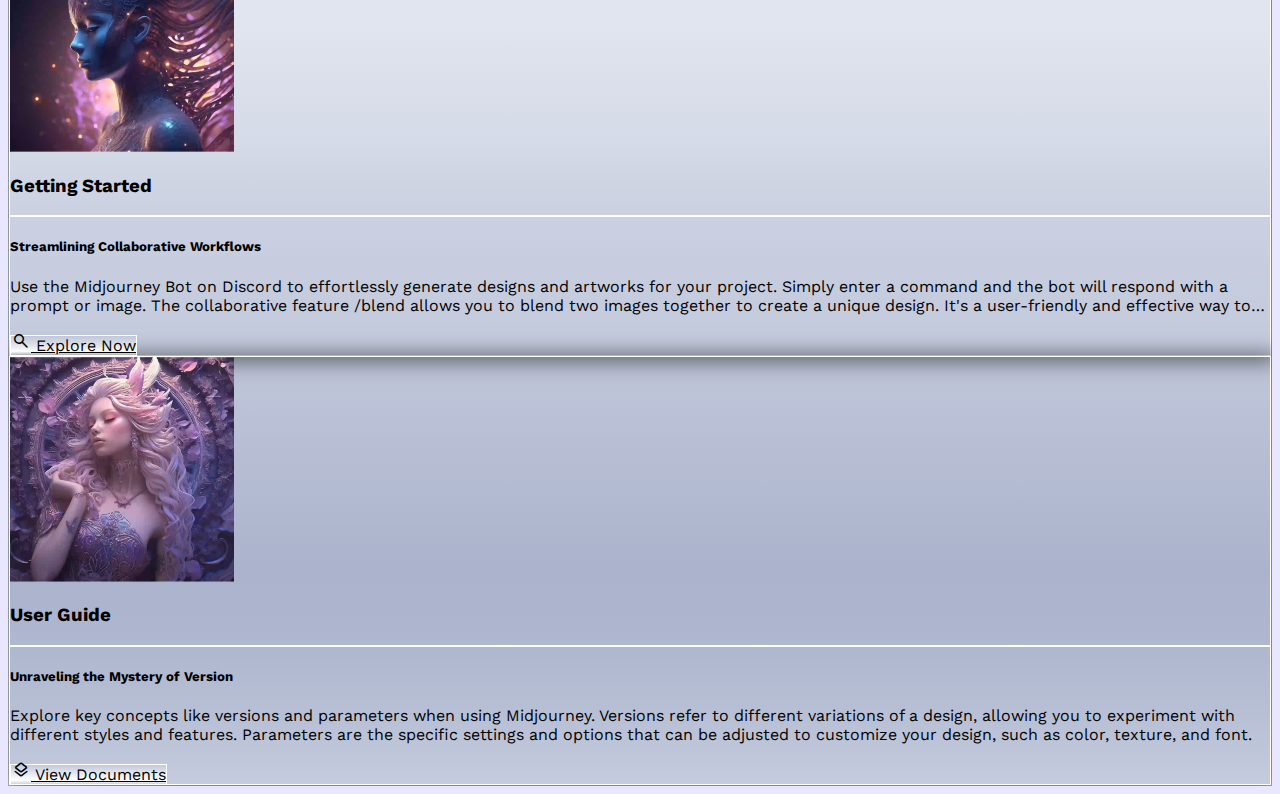
==== commit 43842261: "hero section & navbar buttons improved" ====
--- a/landingPage/index.html
+++ b/landingPage/index.html
@@ -89,15 +89,15 @@
 
     <!-- Hero Section -->
     <div class="container-fluid px-0">
-        <div class="row px-0">
+        <div class="row px-0 mx-0 hero-section-img position-relative z-2 d-flex justify-content-center justify-content-lg-between">
 
             <!-- Left Column Hero Section -->
-            <div class="col-12 col-xl-4 px-0 hero-section-left-col">
-                <div class="container left-col-content px-5 ms-md-4 pb-5">
-
-                    <h1 class="fw-bold landing-page-title">Imagine with Serendipity</h1>
-
-                    <p class="text-muted text-shadow">Discover a vibrant community of creators on Serendipity! Connect with thousands of like-minded individuals on Discord or the web and unleash your imagination through collaborative storytelling. From vivid worlds to unforgettable characters, bring your short text descriptions to life in new and exciting ways. Join OptimusAI today and embark on a journey of endless creativity!
+            <div class="col-12 col-md-6 col-lg-5 px-0 hero-section-left-col">
+                <div class="left-col-content pe-3 ps-4 pb-5">
+
+                    <h1 class="fw-bold landing-page-title mb-4">Imagine with Serendipity</h1>
+
+                    <p class="text-muted text-shadow mb-4">Discover a vibrant community of creators on Serendipity! Connect with thousands of like-minded individuals on Discord or the web and unleash your imagination through collaborative storytelling. From vivid worlds to unforgettable characters, bring your short text descriptions to life in new and exciting ways. Join OptimusAI today and embark on a journey of endless creativity!
                     </p>
 
                     <a href="#" id="generate-images-btn" class="btn btn-primary px-4 py-2 rounded-3">
@@ -109,87 +109,86 @@
             </div>
 
             <!-- Right Column Hero Section -->
-            <div class="col-12 col-xl-8 px-0">
-                <div class="hero-section-img img-fluid position-relative z-2 d-flex justify-content-end align-items-center">
-
-                    <!-- Updates "banner" -->
-                    <div class="position-absolute updates-banner p-4 rounded-4 me-3 me-sm-5">
-                        <ul class="nav nav-pills w-100 flex-column gap-2">
-
-                            <li class="nav-item rounded-4 banner-li">
-                                <a href="#" class="nav-link d-flex flex-row gap-3 align-items-center">
-                                    <span class="material-symbols-rounded border rounded-circle p-2">
-                                        upload
-                                    </span>
-
-                                    <div class="d-flex flex-column">
-                                        <span class="fw-bold">Upload Image</span>
-                                        <span>New feature - April 21, 2023</span>
-                                    </div>
-                                </a>
-                            </li>
-
-                            <li class="nav-item rounded-4 banner-li">
-                                <a href="#" class="nav-link d-flex flex-row gap-3 align-items-center">
-                                    <span class="material-symbols-rounded border rounded-circle p-2">
-                                        graphic_eq
-                                    </span>
-
-                                    <div class="d-flex flex-column">
-                                        <span class="fw-bold">Permutation</span>
-                                        <span>New feature - April 21, 2023</span>
-                                    </div>
-                                </a>
-                            </li>
-
-                            <li class="nav-item rounded-4 banner-li">
-                                <a href="#" class="nav-link d-flex flex-row gap-3 align-items-center">
-                                    <span class="material-symbols-rounded border rounded-circle p-2">
-                                        filter_none
-                                    </span>
-
-                                    <div class="d-flex flex-column">
-                                        <span class="fw-bold">Status Page</span>
-                                        <span>New feature - April 21, 2023</span>
-                                    </div>
-                                </a>
-                            </li>
-
-                            <li class="nav-item rounded-4 banner-li">
-                                <a href="#" class="nav-link d-flex flex-row gap-3 align-items-center">
-                                    <span class="material-symbols-rounded border rounded-circle p-2">
-                                        layers
-                                    </span>
-
-                                    <div class="d-flex flex-column">
-                                        <span class="fw-bold">V2.1 Release</span>
-                                        <span>New feature - April 21, 2023</span>
-                                    </div>
-                                </a>
-                            </li>
-
-                            <li class="nav-item rounded-4 banner-li">
-                                <a href="#" class="nav-link d-flex flex-row gap-3 align-items-center">
-                                    <span class="material-symbols-rounded border rounded-circle p-2">
-                                        touch_app
-                                    </span>
-
-                                    <div class="d-flex flex-column">
-                                        <span class="fw-bold">Linked Roles</span>
-                                        <span>New feature - April 21, 2023</span>
-                                    </div>
-                                </a>
-                            </li>
-                        </ul>
-
-                        <div class="w-100 text-center">
-                            <a href="#" id="view-more-btn" class="btn mt-3 px-3">
-                                <span class="material-symbols-rounded align-middle">
-                                    arrow_forward
-                                </span>
-                                View more
-                            </a>
-                        </div>
+            <div class="col-10 col-md-6 col-lg-5 px-0 py-4 py-md-0 d-flex align-items-center justify-content-center">
+                <!-- Updates "banner" -->
+                <div class="updates-banner p-3 rounded-4 me-lg-3">
+                    <h4 class="fw-semibold ms-3 my-3">Updates</h2>
+
+                    <ul class="nav nav-pills w-100 flex-column gap-2">
+
+                        <li class="nav-item rounded-4 banner-li">
+                            <a href="#" class="nav-link d-flex flex-row gap-3 align-items-center">
+                                <span class="material-symbols-rounded border rounded-circle p-2">
+                                    upload
+                                </span>
+
+                                <div class="d-flex flex-column">
+                                    <span class="fw-bold">Upload Image</span>
+                                    <span>New feature - April 21, 2023</span>
+                                </div>
+                            </a>
+                        </li>
+
+                        <li class="nav-item rounded-4 banner-li">
+                            <a href="#" class="nav-link d-flex flex-row gap-3 align-items-center">
+                                <span class="material-symbols-rounded border rounded-circle p-2">
+                                    graphic_eq
+                                </span>
+
+                                <div class="d-flex flex-column">
+                                    <span class="fw-bold">Permutation</span>
+                                    <span>New feature - April 21, 2023</span>
+                                </div>
+                            </a>
+                        </li>
+
+                        <li class="nav-item rounded-4 banner-li">
+                            <a href="#" class="nav-link d-flex flex-row gap-3 align-items-center">
+                                <span class="material-symbols-rounded border rounded-circle p-2">
+                                    filter_none
+                                </span>
+
+                                <div class="d-flex flex-column">
+                                    <span class="fw-bold">Status Page</span>
+                                    <span>New feature - April 21, 2023</span>
+                                </div>
+                            </a>
+                        </li>
+
+                        <li class="nav-item rounded-4 banner-li">
+                            <a href="#" class="nav-link d-flex flex-row gap-3 align-items-center">
+                                <span class="material-symbols-rounded border rounded-circle p-2">
+                                    layers
+                                </span>
+
+                                <div class="d-flex flex-column">
+                                    <span class="fw-bold">V2.1 Release</span>
+                                    <span>New feature - April 21, 2023</span>
+                                </div>
+                            </a>
+                        </li>
+
+                        <li class="nav-item rounded-4 banner-li">
+                            <a href="#" class="nav-link d-flex flex-row gap-3 align-items-center">
+                                <span class="material-symbols-rounded border rounded-circle p-2">
+                                    touch_app
+                                </span>
+
+                                <div class="d-flex flex-column">
+                                    <span class="fw-bold">Linked Roles</span>
+                                    <span>New feature - April 21, 2023</span>
+                                </div>
+                            </a>
+                        </li>
+                    </ul>
+
+                    <div class="w-100 text-center">
+                        <a href="#" id="view-more-btn" class="btn mt-3 px-3">
+                            <span class="material-symbols-rounded align-middle">
+                                arrow_forward
+                            </span>
+                            View more
+                        </a>
                     </div>
                 </div>
             </div>
@@ -200,7 +199,7 @@
 
 <!-- Main Content -->
 <main class="container-fluid">
-    <div class="row gy-5 main-section rounded justify-content-center p-5 mt-0">
+    <div class="row gy-5 main-section rounded justify-content-center px-3 pt-0 pb-5 mt-0">
 
         <div class="col-12 col-md-6 col-xl-4">
             <div class="card rounded-5">
--- a/landingPage/style.css
+++ b/landingPage/style.css
@@ -5,11 +5,11 @@
 
     --hero-section-bg-img: url('../images/light_theme_bg_image.png');
     --hero-section-to-bottom-gradient: linear-gradient(to bottom, #040A97 0%, #D84974 10%, #8B5DD7 15%, rgba(0,0,0, 0%) 25%);
-    --hero-section-to-right-gradient: linear-gradient(to right, #fff 50%, rgba(255,255,255, 0%));
+    --hero-section-to-right-gradient: linear-gradient(to right, #fff, rgba(255,255,255, 20%) 120%);
     --hero-section-title-gradient: linear-gradient(90deg, #D651CD, rgba(232,90,118, 0.6) 45%, rgba(0,0,0, 0.8) 80%);
 
-    --color-hero-section-btn-hover: linear-gradient(to bottom, #C8D1FE, #92A1ED 25%), radial-gradient(rgba(46,108,166, 10%), #779DD6);
-    --color-inset-hero-section-btn-hover: 0px 0px 15px 4px rgba(185,185,250, 0.8) inset;
+    --color-hero-section-btn-hover: linear-gradient(to bottom, #C8D1FE, #92A1ED 30%), radial-gradient(rgba(46, 108, 166, 0%), #779DD6);
+
     --color-generate-images-btn: linear-gradient(to bottom, #FEC8F1, rgba(237,146,215, 20%) 20%), radial-gradient(#F69EA3, #E970C4);
 
     --color-updates-banner-bg: linear-gradient(to right, #fff 10%, rgba(255,255,255, 0.5) 95%);
@@ -34,11 +34,11 @@
 
     --hero-section-bg-img: url('../images/dark_theme_bg_image.png');
     --hero-section-to-bottom-gradient: none;
-    --hero-section-to-right-gradient: linear-gradient(to right, #000, rgba(255,255,255, 0%));
-    --hero-section-title-gradient: linear-gradient(70deg, #CC51D6, rgba(90,104,232, 0.6) 40%, #E1B1FF 75%);
-
-    --color-hero-section-btn-hover: radial-gradient(rgba(96,46,166, 1), rgba(201, 119, 214, 0.7)), linear-gradient(to bottom, rgba(254, 200, 241, 0.7), rgba(237,146,215, 20%) 20%);
-    --color-inset-hero-section-btn-hover: 0px 0px 0px 0px rgba(200,115,220, 0.5) inset;
+    --hero-section-to-right-gradient: linear-gradient(to right, #000, rgba(255,255,255, 0%) 70%);
+    --hero-section-title-gradient: linear-gradient(70deg, #CC51D6, rgba(90,104,232, 0.9) 40%, #E1B1FF 75%);
+
+    --color-hero-section-btn-hover: radial-gradient(rgba(96,46,166, 0%), rgba(201, 119, 214, 0.7)), linear-gradient(to bottom, rgba(254, 200, 241, 0.7), rgba(237,146,215, 20%) 20%);
+
     --color-generate-images-btn: linear-gradient(to bottom, #FEC8F1, rgba(254,200,241, 10%) 20%), radial-gradient(#602EA6, #C977D6);
 
     --color-updates-banner-bg: linear-gradient(to bottom right, #1B3351, rgb(155, 97, 149, 0.5) 110%);
@@ -46,7 +46,7 @@
     --color-update-banner-li: linear-gradient(to right, rgba(17,16,24, 0%), rgba(17,16,24, 55%));
     --color-view-more-btn-bg: linear-gradient(to bottom, #41375F, #282E49);
 
-    --color-button-hover-glow-effect: 0px 0px 15px 1px rgba(182,70,214,1);
+    --color-button-hover-glow-effect: 0px 0px 15px 2px rgba(182,70,214,1);
 
     --color-main-section-bg: linear-gradient(to top, rgb(0, 0, 0, 0.8) -50%, rgb(11, 21, 49, 0.5));
     --color-main-section-border: 1px solid #472F4F;
@@ -99,7 +99,7 @@
 }
 
 .position-fixed {
-    width: 102%;
+    width: 104%;
 }
 
 .hero-section-left-col {
@@ -128,7 +128,7 @@
 }
 
 .landing-page-title {
-    font-size: 5.5vh;
+    font-size: 6vh;
     background: var(--hero-section-title-gradient);
 
     background-clip: text;
@@ -154,7 +154,7 @@
     background-size: cover;
     background-position: center;
 
-    min-height: 85vh;
+    min-height: 90vh;
     height: 100%;
     width: 100%;
 }
@@ -165,7 +165,6 @@
 
 .nav-item:hover {
     background-image: var(--color-hero-section-btn-hover);
-    box-shadow: var(--color-inset-hero-section-btn-hover);
 }
 
 .navbar-toggler {
@@ -211,11 +210,11 @@
 }
 
 .card a:hover {
-    scale: calc(1.02);
+    scale: calc(1.035);
 }
 
 .card-img-top {
-    max-height: 290px;
+    max-height: 25vh;
     height: 100%;
     object-fit: cover;
     background-color: var(--color-bg);
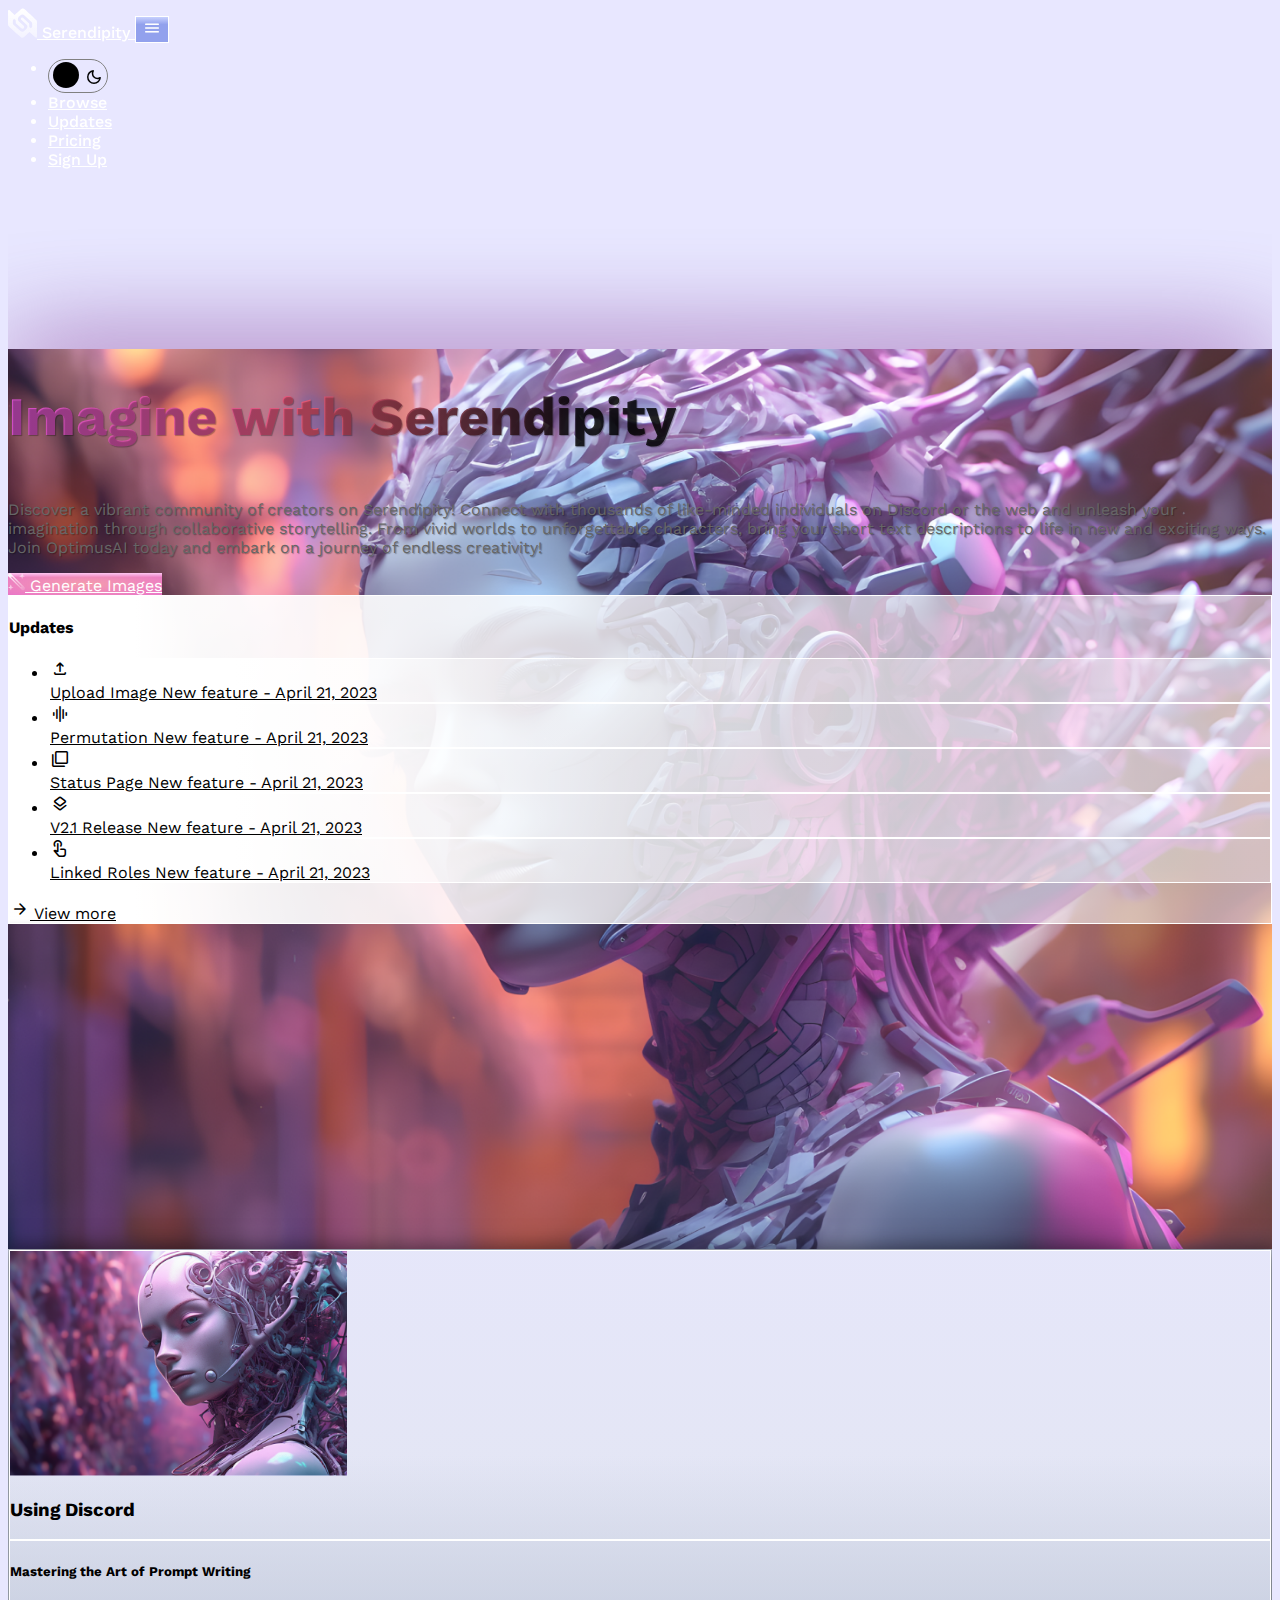
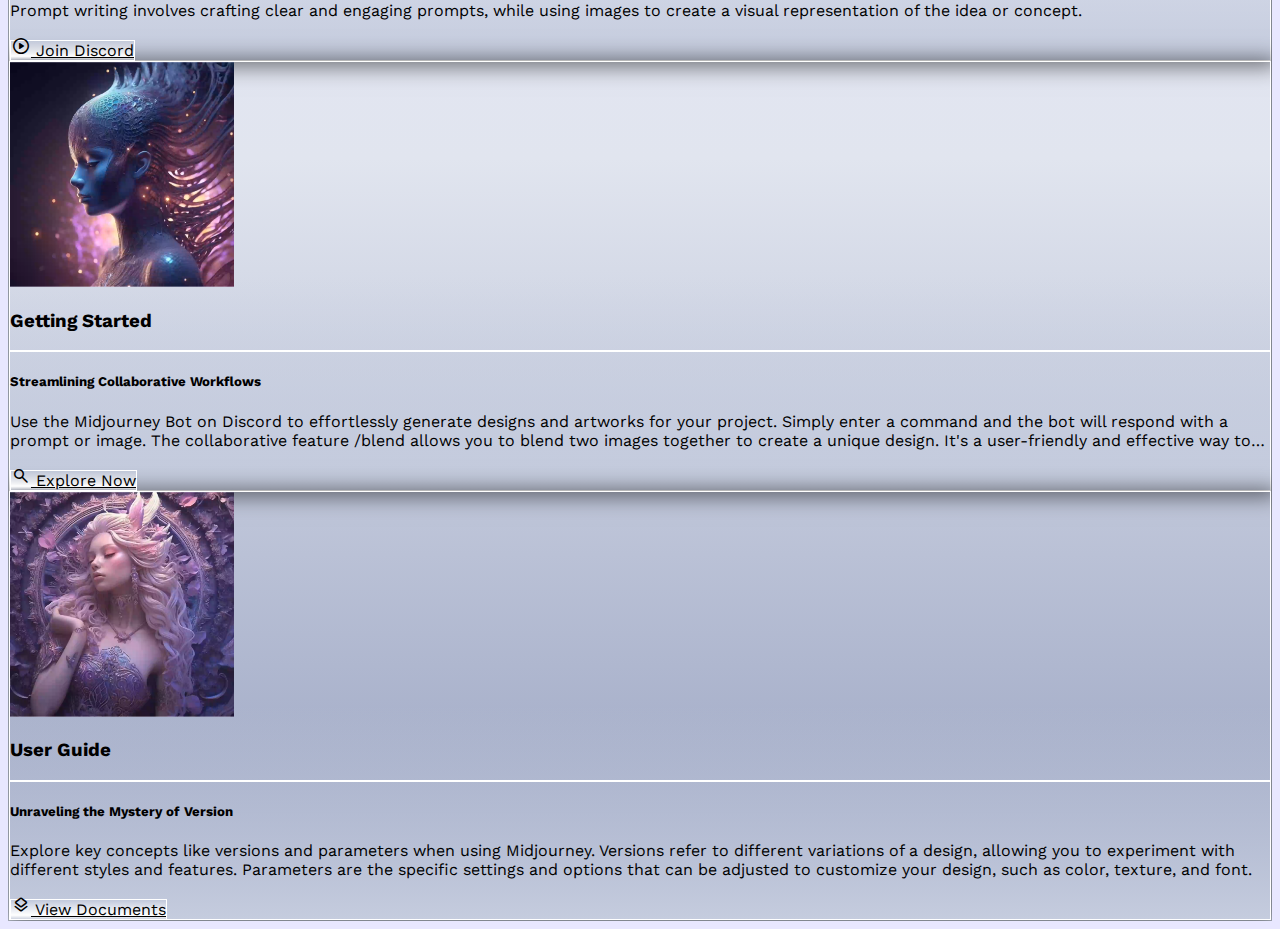
==== commit 7369d371: "hero section size & title improved" ====
--- a/landingPage/index.html
+++ b/landingPage/index.html
@@ -95,7 +95,7 @@
             <div class="col-12 col-md-6 col-lg-5 px-0 hero-section-left-col">
                 <div class="left-col-content pe-3 ps-4 pb-5">
 
-                    <h1 class="fw-bold landing-page-title mb-4">Imagine with Serendipity</h1>
+                    <h1 class="fw-bold landing-page-title mb-4 pe-md-4 text-shadow">Imagine with Serendipity</h1>
 
                     <p class="text-muted text-shadow mb-4">Discover a vibrant community of creators on Serendipity! Connect with thousands of like-minded individuals on Discord or the web and unleash your imagination through collaborative storytelling. From vivid worlds to unforgettable characters, bring your short text descriptions to life in new and exciting ways. Join OptimusAI today and embark on a journey of endless creativity!
                     </p>
--- a/landingPage/style.css
+++ b/landingPage/style.css
@@ -5,8 +5,8 @@
 
     --hero-section-bg-img: url('../images/light_theme_bg_image.png');
     --hero-section-to-bottom-gradient: linear-gradient(to bottom, #040A97 0%, #D84974 10%, #8B5DD7 15%, rgba(0,0,0, 0%) 25%);
-    --hero-section-to-right-gradient: linear-gradient(to right, #fff, rgba(255,255,255, 20%) 120%);
-    --hero-section-title-gradient: linear-gradient(90deg, #D651CD, rgba(232,90,118, 0.6) 45%, rgba(0,0,0, 0.8) 80%);
+    --hero-section-to-right-gradient: linear-gradient(to right, rgba(255, 255, 255, 0.8) 50%, rgba(255,255,255, 20%) 120%);
+    --hero-section-title-gradient: linear-gradient(90deg, #D651CD, rgba(232,90,118, 1) 45%, rgba(0,0,0, 0.8) 85%);
 
     --color-hero-section-btn-hover: linear-gradient(to bottom, #C8D1FE, #92A1ED 30%), radial-gradient(rgba(46, 108, 166, 0%), #779DD6);
 
@@ -35,7 +35,7 @@
     --hero-section-bg-img: url('../images/dark_theme_bg_image.png');
     --hero-section-to-bottom-gradient: none;
     --hero-section-to-right-gradient: linear-gradient(to right, #000, rgba(255,255,255, 0%) 70%);
-    --hero-section-title-gradient: linear-gradient(70deg, #CC51D6, rgba(90,104,232, 0.9) 40%, #E1B1FF 75%);
+    --hero-section-title-gradient: linear-gradient(70deg, #CC51D6, #5a68e8 40%, #E1B1FF 75%);
 
     --color-hero-section-btn-hover: radial-gradient(rgba(96,46,166, 0%), rgba(201, 119, 214, 0.7)), linear-gradient(to bottom, rgba(254, 200, 241, 0.7), rgba(237,146,215, 20%) 20%);
 
@@ -124,7 +124,7 @@
     display: flex;
     flex-direction: column;
     align-items: start;
-    margin-top: 15vh;
+    margin-top: 20vh;
 }
 
 .landing-page-title {
@@ -154,7 +154,7 @@
     background-size: cover;
     background-position: center;
 
-    min-height: 90vh;
+    min-height: 100vh;
     height: 100%;
     width: 100%;
 }
@@ -193,8 +193,8 @@
 }
 
 
+
 /* Main Section styles */
-
 .main-section {
     background-image: var(--color-main-section-bg);
     transition: var(--setting-transition-default);
@@ -230,6 +230,7 @@
     -webkit-box-orient: vertical;
     overflow: hidden;
 }
+
 
 
 /**  Switch button **/
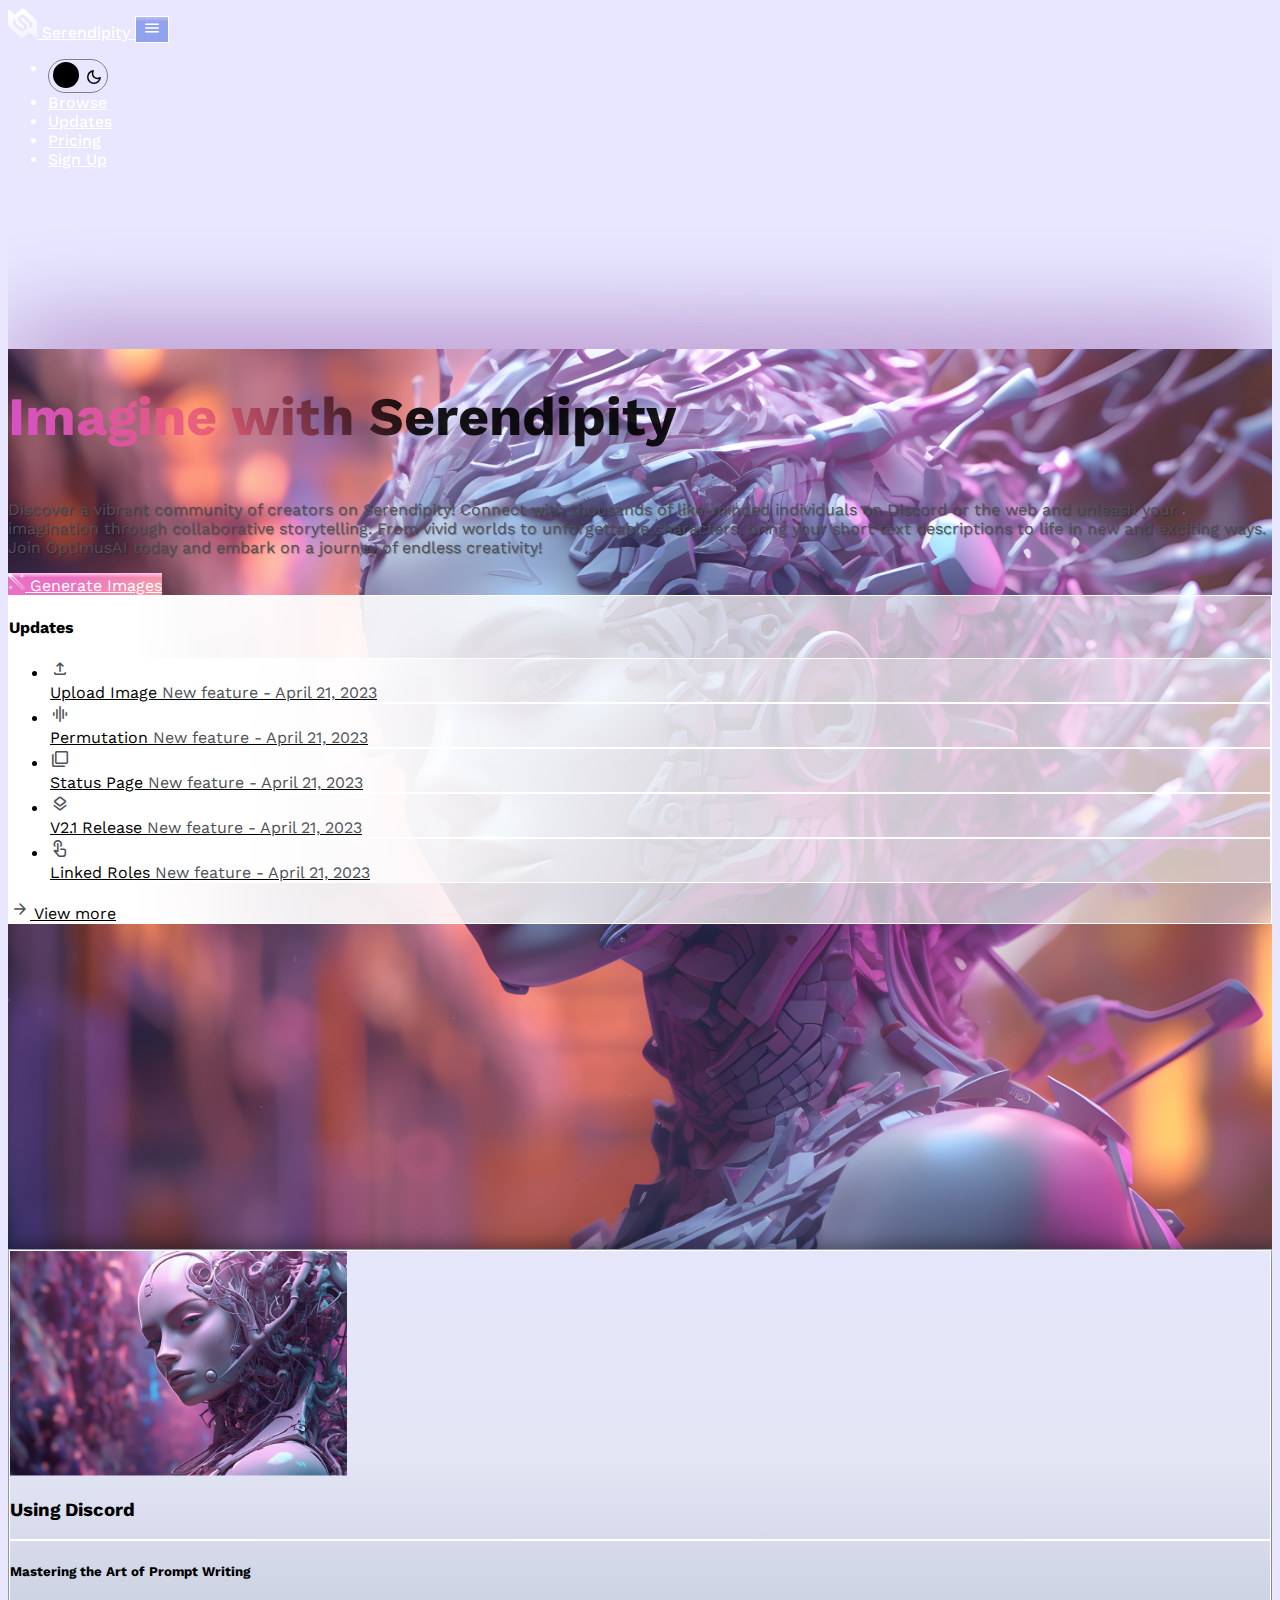
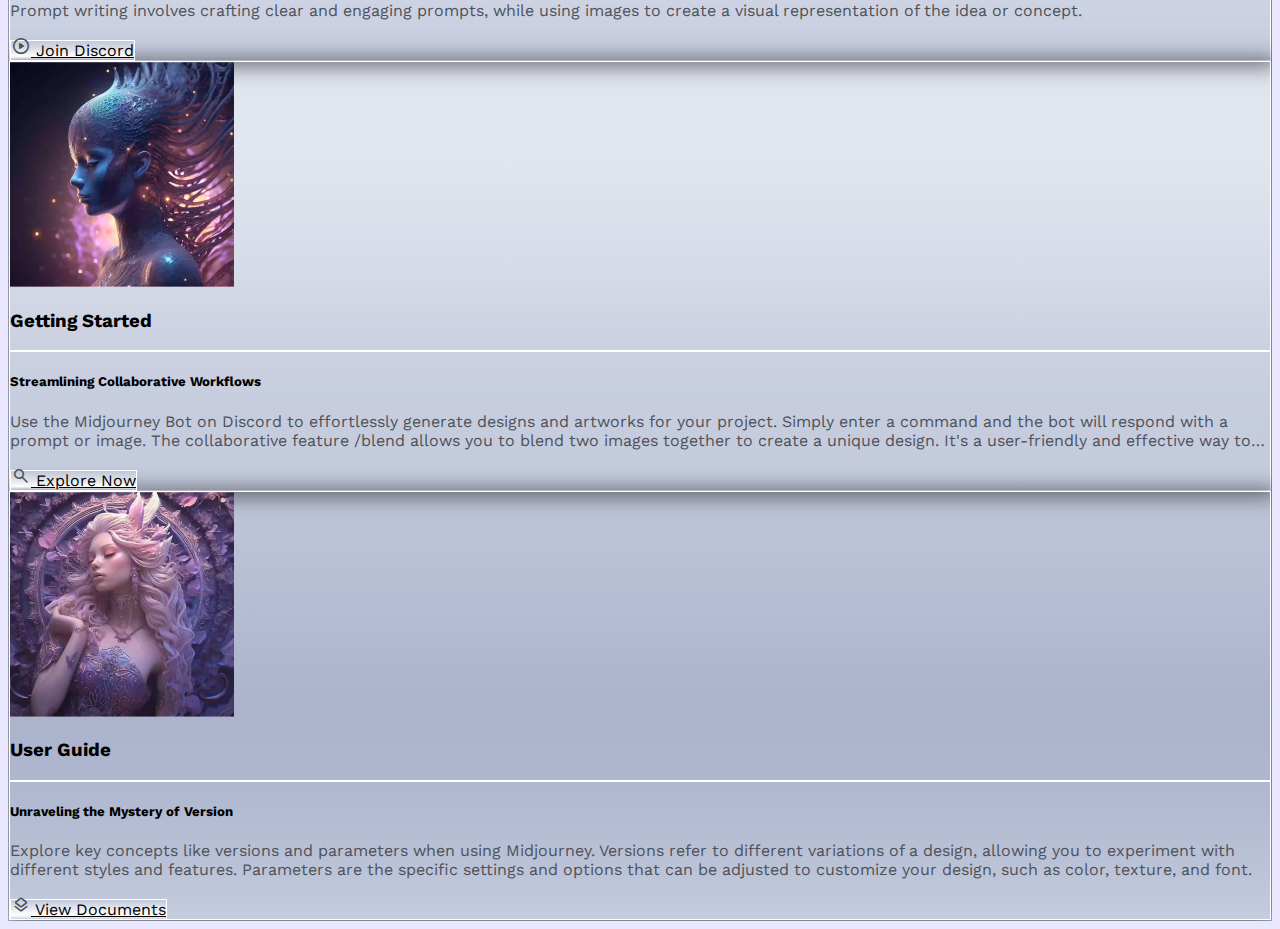
==== commit 7d8c96f5: "colors & text-muted improved" ====
--- a/landingPage/index.html
+++ b/landingPage/index.html
@@ -25,171 +25,170 @@
 
 <body>
 <div class="container-fluid px-0">
-<header class="row header-nav position-fixed">
-<div class="row pe-0">
-    <!-- Navbar -->
-    <nav class="navbar navbar-expand-md">
-        <div class="container-fluid pt-3">
-            <!-- Logo -->
-            <a class="navbar-brand ms-3 ms-lg-5" href="#">
-                <img src="../images/Logo.svg" alt="Logo" height="30">
-                Serendipity
-            </a>
-
-            <!-- Navbar Toggler Button -->
-            <button class="navbar-toggler" type="button" data-bs-toggle="collapse" data-bs-target="#navbarNav" aria-expanded="false">
-                <span class="material-symbols-rounded">
-                    menu
-                </span>
-            </button>
-
-            <!-- Navbar -->
-            <div class="collapse navbar-collapse" id="navbarNav">
-                <ul class="navbar-nav w-100 justify-content-end gap-2 me-5 text-center pt-3 pt-md-0">
-
-                    <li>
-                        <div class="switch-container justify-content-center mx-3">
-                            <label class="switch">
-                                <input type="checkbox" id="themeSwitch">
-
-                                <span class="slider">
-                                    <span class="icon-container">
-                                        <i class="material-symbols-rounded">
-                                            light_mode</i>
+    <header class="row header-nav position-fixed pe-0">
+        <!-- Navbar -->
+        <nav class="navbar navbar-expand-md">
+            <div class="container-fluid pt-3">
+                <!-- Logo -->
+                <a class="navbar-brand ms-3 ms-lg-5" href="#">
+                    <img src="../images/Logo.svg" alt="Logo" height="30">
+                    Serendipity
+                </a>
+
+                <!-- Navbar Toggler Button -->
+                <button class="navbar-toggler" type="button" data-bs-toggle="collapse" data-bs-target="#navbarNav" aria-expanded="false">
+                    <span class="material-symbols-rounded">
+                        menu
+                    </span>
+                </button>
+
+                <!-- Navbar -->
+                <div class="collapse navbar-collapse" id="navbarNav">
+                    <ul class="navbar-nav w-100 justify-content-end gap-2 me-5 text-center pt-3 pt-md-0">
+
+                        <li>
+                            <div class="switch-container justify-content-center mx-3">
+                                <label class="switch">
+                                    <input type="checkbox" id="themeSwitch">
+
+                                    <span class="slider">
+                                        <span class="icon-container">
                                             <i class="material-symbols-rounded">
-                                                dark_mode</i>
-                                            </span>
+                                                light_mode
+                                            </i>
+                                            <i class="material-symbols-rounded">
+                                                dark_mode
+                                            </i>
                                         </span>
-                                    </label>
-                                </div>
-                            </li>
-
-                            <li class="nav-item rounded-4 px-2">
-                                <a class="nav-link" href="#">Browse</a>
-                            </li>
-
-                            <li class="nav-item rounded-4 px-2">
-                                <a class="nav-link" href="#">Updates</a>
-                            </li>
-
-                            <li class="nav-item rounded-4 px-2">
-                                <a class="nav-link" href="#">Pricing</a>
-                            </li>
-
-                            <li class="nav-item rounded-4 px-2">
-                                <a class="nav-link" href="../signUp/index.html">Sign Up</a>
-                            </li>
-                        </ul>
-                    </div>
-                </div>
-            </nav>
-        </div>
+                                    </span>
+                                </label>
+                            </div>
+                        </li>
+
+                        <li class="nav-item rounded-4 px-2 px-lg-3">
+                            <a class="nav-link" href="#">Browse</a>
+                        </li>
+
+                        <li class="nav-item rounded-4 px-2 px-lg-3">
+                            <a class="nav-link" href="#">Updates</a>
+                        </li>
+
+                        <li class="nav-item rounded-4 px-2 px-lg-3">
+                            <a class="nav-link" href="#">Pricing</a>
+                        </li>
+
+                        <li class="nav-item rounded-4 px-2 px-lg-3">
+                            <a class="nav-link" href="../signUp/index.html">Sign Up</a>
+                        </li>
+                    </ul>
+                </div>
+            </div>
+        </nav>
     </header>
-
-
-    <!-- Hero Section -->
-    <div class="container-fluid px-0">
-        <div class="row px-0 mx-0 hero-section-img position-relative z-2 d-flex justify-content-center justify-content-lg-between">
-
-            <!-- Left Column Hero Section -->
-            <div class="col-12 col-md-6 col-lg-5 px-0 hero-section-left-col">
-                <div class="left-col-content pe-3 ps-4 pb-5">
-
-                    <h1 class="fw-bold landing-page-title mb-4 pe-md-4 text-shadow">Imagine with Serendipity</h1>
-
-                    <p class="text-muted text-shadow mb-4">Discover a vibrant community of creators on Serendipity! Connect with thousands of like-minded individuals on Discord or the web and unleash your imagination through collaborative storytelling. From vivid worlds to unforgettable characters, bring your short text descriptions to life in new and exciting ways. Join OptimusAI today and embark on a journey of endless creativity!
-                    </p>
-
-                    <a href="#" id="generate-images-btn" class="btn btn-primary px-4 py-2 rounded-3">
-                        <img src="../images/magic-stick-icon.svg" height="18" alt="Magic stick icon">
-                        Generate Images
+</div>
+
+
+<!-- Hero Section -->
+<div class="container-fluid px-0">
+    <div class="row px-0 mx-0 hero-section-img position-relative z-2 d-flex justify-content-center justify-content-lg-between">
+
+        <!-- Left Column Hero Section -->
+        <div class="col-12 col-md-6 col-lg-5 px-0 hero-section-left-col">
+            <div class="left-col-content pe-3 ps-4 pb-5">
+
+                <h1 class="fw-bold landing-page-title mb-4 pe-md-5 me-md-2">Imagine with Serendipity</h1>
+
+                <p class="text-muted text-shadow mb-4">Discover a vibrant community of creators on Serendipity! Connect with thousands of like-minded individuals on Discord or the web and unleash your imagination through collaborative storytelling. From vivid worlds to unforgettable characters, bring your short text descriptions to life in new and exciting ways. Join OptimusAI today and embark on a journey of endless creativity!
+                </p>
+
+                <a href="#" id="generate-images-btn" class="btn btn-primary px-4 py-2 rounded-3">
+                    <img src="../images/magic-stick-icon.svg" height="18" alt="Magic stick icon">
+                    Generate Images
+                </a>
+            </div>
+        </div>
+
+        <!-- Right Column Hero Section -->
+        <div class="col-10 col-md-6 col-lg-5 px-0 py-4 py-md-0 d-flex align-items-center justify-content-center">
+            <!-- Updates "banner" -->
+            <div class="updates-banner p-3 rounded-4 me-lg-3">
+                <h4 class="fw-semibold ms-3 my-3">Updates</h2>
+
+                <ul class="nav nav-pills w-100 flex-column gap-2">
+
+                    <li class="nav-item rounded-4 banner-li">
+                        <a href="#" class="nav-link d-flex flex-row gap-3 align-items-center">
+                            <span class="material-symbols-rounded border rounded-circle p-2 text-muted">
+                                upload
+                            </span>
+
+                            <div class="d-flex flex-column">
+                                <span class="fw-bold">Upload Image</span>
+                                <span class="text-muted">New feature - April 21, 2023</span>
+                            </div>
+                        </a>
+                    </li>
+
+                    <li class="nav-item rounded-4 banner-li">
+                        <a href="#" class="nav-link d-flex flex-row gap-3 align-items-center">
+                            <span class="material-symbols-rounded border rounded-circle p-2 text-muted">
+                                graphic_eq
+                            </span>
+
+                            <div class="d-flex flex-column">
+                                <span class="fw-bold">Permutation</span>
+                                <span class="text-muted">New feature - April 21, 2023</span>
+                            </div>
+                        </a>
+                    </li>
+
+                    <li class="nav-item rounded-4 banner-li">
+                        <a href="#" class="nav-link d-flex flex-row gap-3 align-items-center">
+                            <span class="material-symbols-rounded border rounded-circle p-2 text-muted">
+                                filter_none
+                            </span>
+
+                            <div class="d-flex flex-column">
+                                <span class="fw-bold">Status Page</span>
+                                <span class="text-muted">New feature - April 21, 2023</span>
+                            </div>
+                        </a>
+                    </li>
+
+                    <li class="nav-item rounded-4 banner-li">
+                        <a href="#" class="nav-link d-flex flex-row gap-3 align-items-center">
+                            <span class="material-symbols-rounded border rounded-circle p-2 text-muted">
+                                layers
+                            </span>
+
+                            <div class="d-flex flex-column">
+                                <span class="fw-bold">V2.1 Release</span>
+                                <span class="text-muted">New feature - April 21, 2023</span>
+                            </div>
+                        </a>
+                    </li>
+
+                    <li class="nav-item rounded-4 banner-li">
+                        <a href="#" class="nav-link d-flex flex-row gap-3 align-items-center">
+                            <span class="material-symbols-rounded border rounded-circle p-2 text-muted">
+                                touch_app
+                            </span>
+
+                            <div class="d-flex flex-column">
+                                <span class="fw-bold">Linked Roles</span>
+                                <span class="text-muted">New feature - April 21, 2023</span>
+                            </div>
+                        </a>
+                    </li>
+                </ul>
+
+                <div class="w-100 text-center">
+                    <a href="#" id="view-more-btn" class="btn mt-3 px-3">
+                        <span class="material-symbols-rounded align-middle text-muted">
+                            arrow_forward
+                        </span>
+                        <span class="fw-semibold">View more</span>
                     </a>
-
-                </div>
-            </div>
-
-            <!-- Right Column Hero Section -->
-            <div class="col-10 col-md-6 col-lg-5 px-0 py-4 py-md-0 d-flex align-items-center justify-content-center">
-                <!-- Updates "banner" -->
-                <div class="updates-banner p-3 rounded-4 me-lg-3">
-                    <h4 class="fw-semibold ms-3 my-3">Updates</h2>
-
-                    <ul class="nav nav-pills w-100 flex-column gap-2">
-
-                        <li class="nav-item rounded-4 banner-li">
-                            <a href="#" class="nav-link d-flex flex-row gap-3 align-items-center">
-                                <span class="material-symbols-rounded border rounded-circle p-2">
-                                    upload
-                                </span>
-
-                                <div class="d-flex flex-column">
-                                    <span class="fw-bold">Upload Image</span>
-                                    <span>New feature - April 21, 2023</span>
-                                </div>
-                            </a>
-                        </li>
-
-                        <li class="nav-item rounded-4 banner-li">
-                            <a href="#" class="nav-link d-flex flex-row gap-3 align-items-center">
-                                <span class="material-symbols-rounded border rounded-circle p-2">
-                                    graphic_eq
-                                </span>
-
-                                <div class="d-flex flex-column">
-                                    <span class="fw-bold">Permutation</span>
-                                    <span>New feature - April 21, 2023</span>
-                                </div>
-                            </a>
-                        </li>
-
-                        <li class="nav-item rounded-4 banner-li">
-                            <a href="#" class="nav-link d-flex flex-row gap-3 align-items-center">
-                                <span class="material-symbols-rounded border rounded-circle p-2">
-                                    filter_none
-                                </span>
-
-                                <div class="d-flex flex-column">
-                                    <span class="fw-bold">Status Page</span>
-                                    <span>New feature - April 21, 2023</span>
-                                </div>
-                            </a>
-                        </li>
-
-                        <li class="nav-item rounded-4 banner-li">
-                            <a href="#" class="nav-link d-flex flex-row gap-3 align-items-center">
-                                <span class="material-symbols-rounded border rounded-circle p-2">
-                                    layers
-                                </span>
-
-                                <div class="d-flex flex-column">
-                                    <span class="fw-bold">V2.1 Release</span>
-                                    <span>New feature - April 21, 2023</span>
-                                </div>
-                            </a>
-                        </li>
-
-                        <li class="nav-item rounded-4 banner-li">
-                            <a href="#" class="nav-link d-flex flex-row gap-3 align-items-center">
-                                <span class="material-symbols-rounded border rounded-circle p-2">
-                                    touch_app
-                                </span>
-
-                                <div class="d-flex flex-column">
-                                    <span class="fw-bold">Linked Roles</span>
-                                    <span>New feature - April 21, 2023</span>
-                                </div>
-                            </a>
-                        </li>
-                    </ul>
-
-                    <div class="w-100 text-center">
-                        <a href="#" id="view-more-btn" class="btn mt-3 px-3">
-                            <span class="material-symbols-rounded align-middle">
-                                arrow_forward
-                            </span>
-                            View more
-                        </a>
-                    </div>
                 </div>
             </div>
         </div>
@@ -209,14 +208,14 @@
                     <h3 class="card-title fw-semibold">Using Discord</h3>
                     <hr class="card-hr">
                     <h5 class="card-title fw-semibold">Mastering the Art of Prompt Writing</h5>
-                    <p class="text_truncate">Prompt writing involves crafting clear and engaging prompts, while using images to create a visual representation of the idea or concept.</p>
+                    <p class="text-muted text_truncate">Prompt writing involves crafting clear and engaging prompts, while using images to create a visual representation of the idea or concept.</p>
 
                     <div class="w-100 text-center">
                         <a href="#" id="view-more-btn" class="btn mt-3 py-2 px-4">
-                            <span class="material-symbols-rounded align-middle fs-4">
+                            <span class="material-symbols-rounded align-middle fs-4 text-muted">
                                 play_circle
                             </span>
-                            Join Discord
+                            <span class="fw-semibold">Join Discord</span>
                         </a>
                     </div>
                 </div>
@@ -232,14 +231,14 @@
                     <hr class="card-hr">
                     <h5 class="card-title fw-semibold">Streamlining Collaborative Workflows</h5>
 
-                    <p class="text_truncate">Use the Midjourney Bot on Discord to effortlessly generate designs and artworks for your project. Simply enter a command and the bot will respond with a prompt or image. The collaborative feature /blend allows you to blend two images together to create a unique design. It's a user-friendly and effective way to bring your ideas to life.</p>
+                    <p class="text-muted text_truncate">Use the Midjourney Bot on Discord to effortlessly generate designs and artworks for your project. Simply enter a command and the bot will respond with a prompt or image. The collaborative feature /blend allows you to blend two images together to create a unique design. It's a user-friendly and effective way to bring your ideas to life.</p>
 
                     <div class="w-100 text-center">
                         <a href="#" id="view-more-btn" class="btn mt-3 py-2 px-4">
-                            <span class="material-symbols-rounded align-middle fs-4">
+                            <span class="material-symbols-rounded align-middle fs-4 text-muted">
                                 search
                             </span>
-                            Explore Now
+                            <span class="fw-semibold">Explore Now</span>
                         </a>
                     </div>
                 </div>
@@ -255,14 +254,14 @@
                     <hr class="card-hr">
                     <h5 class="card-title fw-semibold">Unraveling the Mystery of Version</h5>
 
-                    <p class="text_truncate">Explore key concepts like versions and parameters when using Midjourney. Versions refer to different variations of a design, allowing you to experiment with different styles and features. Parameters are the specific settings and options that can be adjusted to customize your design, such as color, texture, and font.</p>
+                    <p class="text-muted text_truncate">Explore key concepts like versions and parameters when using Midjourney. Versions refer to different variations of a design, allowing you to experiment with different styles and features. Parameters are the specific settings and options that can be adjusted to customize your design, such as color, texture, and font.</p>
 
                     <div class="w-100 text-center">
                         <a href="#" id="view-more-btn" class="btn mt-3 py-2 px-4">
-                            <span class="material-symbols-rounded align-middle fs-4">
+                            <span class="material-symbols-rounded align-middle fs-4 text-muted">
                                 layers
                             </span>
-                            View Documents
+                            <span class="fw-semibold">View Documents</span>
                         </a>
                     </div>
                 </div>
--- a/landingPage/style.css
+++ b/landingPage/style.css
@@ -6,18 +6,18 @@
     --hero-section-bg-img: url('../images/light_theme_bg_image.png');
     --hero-section-to-bottom-gradient: linear-gradient(to bottom, #040A97 0%, #D84974 10%, #8B5DD7 15%, rgba(0,0,0, 0%) 25%);
     --hero-section-to-right-gradient: linear-gradient(to right, rgba(255, 255, 255, 0.8) 50%, rgba(255,255,255, 20%) 120%);
-    --hero-section-title-gradient: linear-gradient(90deg, #D651CD, rgba(232,90,118, 1) 45%, rgba(0,0,0, 0.8) 85%);
-
-    --color-hero-section-btn-hover: linear-gradient(to bottom, #C8D1FE, #92A1ED 30%), radial-gradient(rgba(46, 108, 166, 0%), #779DD6);
-
-    --color-generate-images-btn: linear-gradient(to bottom, #FEC8F1, rgba(237,146,215, 20%) 20%), radial-gradient(#F69EA3, #E970C4);
+    --hero-section-title-gradient: linear-gradient(60deg, #D651CD, rgba(232,90,118, 0.9) 30%, rgba(0,0,0, 0.9) 60%);
+
+    --color-hero-section-btn-hover: linear-gradient(to bottom, #C8D1FE -10%, #92A1ED 20%), linear-gradient(to bottom right,#779DD6 -35%, rgba(46, 108, 166, 10%) 80%);
+
+    --color-generate-images-btn: linear-gradient(to bottom, #FEC8F1, rgba(237,146,215, 0%) 20%), linear-gradient(140deg, #E970C4 35%, #F69EA3);
 
     --color-updates-banner-bg: linear-gradient(to right, #fff 10%, rgba(255,255,255, 0.5) 95%);
     --color-update-banner-border: 1px solid white;
     --color-update-banner-li: linear-gradient(to right, #fff 15%, rgba(255,255,255, 0.3) 40%);
     --color-view-more-btn-bg: linear-gradient(to bottom, rgb(255, 255, 255, 0%),#fff 80%, rgba(225, 225, 225, 30%));
 
-    --color-button-hover-glow-effect: 0px 0px 15px 2px rgba(146, 161, 237, 1);
+    --color-button-hover-glow-effect: 0px 0px 15px 2px #70C4E9;
 
     --color-main-section-bg: linear-gradient(to bottom, rgba(225, 229, 239, 0%) -20%, #E1E5EF 40%, #96A0BF);
     --color-main-section-border: 1px solid #CAD1DF;
@@ -27,6 +27,7 @@
     --color-card-shadow: 2px 2px 20px 4px rgba(0,0,0,0.5);
 
     --color-text: black;
+    --color-text-muted: #4E5158;
 }
 
 .dark-theme-variables {
@@ -39,7 +40,7 @@
 
     --color-hero-section-btn-hover: radial-gradient(rgba(96,46,166, 0%), rgba(201, 119, 214, 0.7)), linear-gradient(to bottom, rgba(254, 200, 241, 0.7), rgba(237,146,215, 20%) 20%);
 
-    --color-generate-images-btn: linear-gradient(to bottom, #FEC8F1, rgba(254,200,241, 10%) 20%), radial-gradient(#602EA6, #C977D6);
+    --color-generate-images-btn: linear-gradient(to bottom, #FEC8F1 -10%, rgba(254,200,241, 10%) 20%), linear-gradient(170deg, #C977D6 -50%, #602EA6 80%);
 
     --color-updates-banner-bg: linear-gradient(to bottom right, #1B3351, rgb(155, 97, 149, 0.5) 110%);
     --color-update-banner-border: none;
@@ -56,6 +57,7 @@
     --color-card-shadow: 2px 2px 20px 4px rgba(0,0,0,0.5);
 
     --color-text: white;
+    --color-text-muted: #B5A8B5;
 }
 
 
@@ -78,7 +80,7 @@
 }
 
 .text-muted {
-    color: #666 !important;
+    color: var(--color-text-muted) !important;
 }
 
 .text-shadow {
@@ -169,7 +171,7 @@
 
 .navbar-toggler {
     background-image: var(--color-hero-section-btn-hover);
-    border: var(--color-update-banner-border);
+    border: 1px solid white;
 }
 
 .updates-banner {
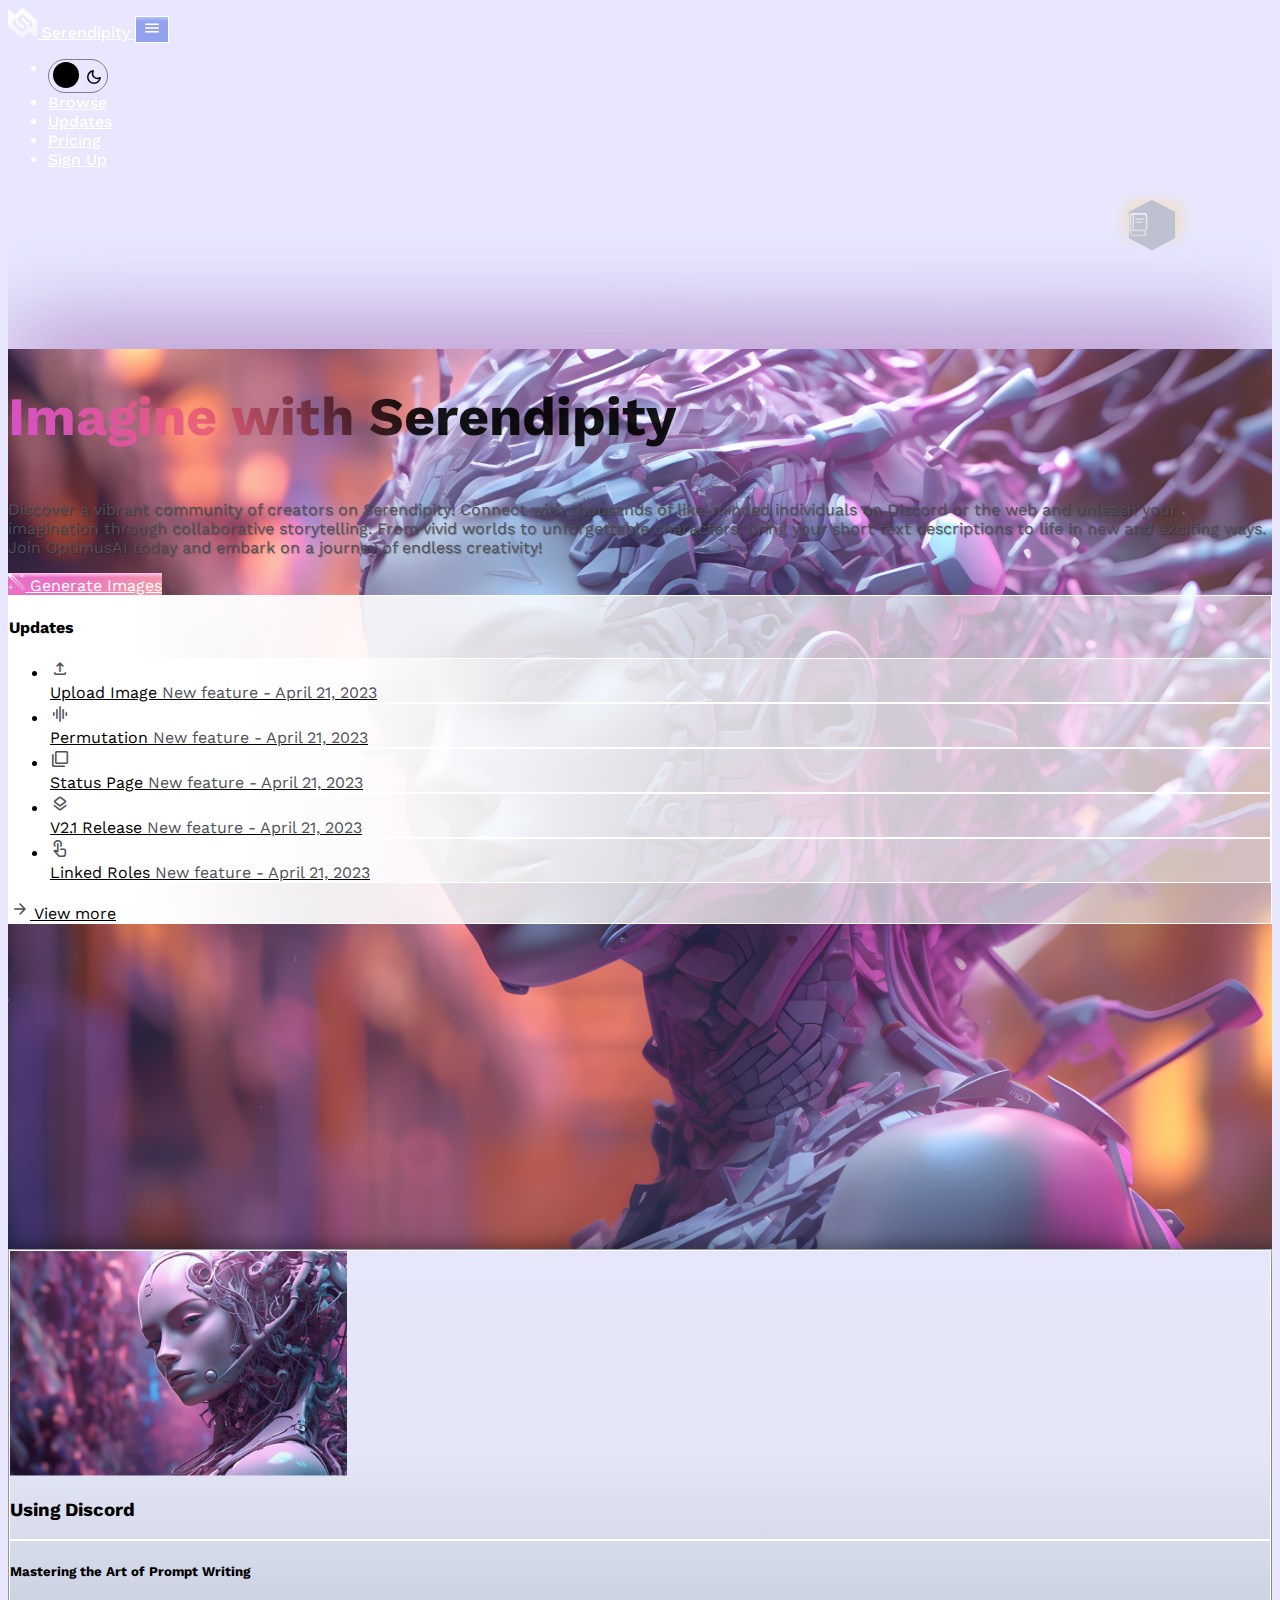
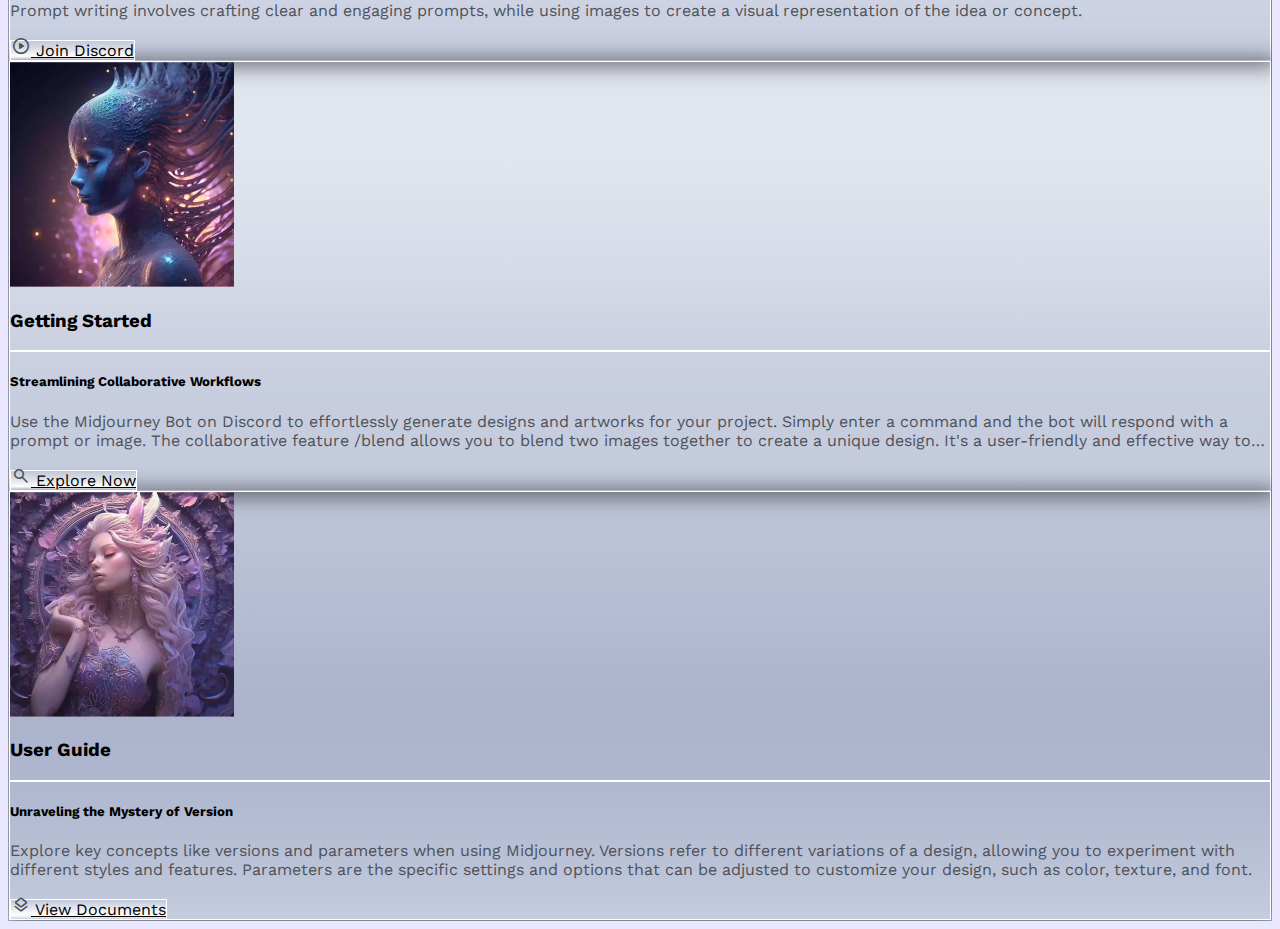
==== commit 03f25c9b: "hexagon card icons added" ====
--- a/landingPage/index.html
+++ b/landingPage/index.html
@@ -201,7 +201,7 @@
     <div class="row gy-5 main-section rounded justify-content-center px-3 pt-0 pb-5 mt-0">
 
         <div class="col-12 col-md-6 col-xl-4">
-            <div class="card rounded-5">
+            <div class="card rounded-5 position-relative">
                 <img src="../images/dark_theme_card1_img.png" class="card-img-top rounded-top-5">
 
                 <div class="card-body px-4">
@@ -219,6 +219,12 @@
                         </a>
                     </div>
                 </div>
+
+                <div class="hexagon position-absolute">
+                    <div class="position-relative d-flex justify-content-center">
+                        <img src="../images/card1_hexagon_icon.svg" height="25" class="position-absolute">
+                    </div>
+                </div>
             </div>
         </div>
 
@@ -242,6 +248,12 @@
                         </a>
                     </div>
                 </div>
+
+                <div class="hexagon position-absolute">
+                    <div class="position-relative d-flex justify-content-center">
+                        <img src="../images/card2_hexagon_icon.svg" height="25" class="position-absolute">
+                    </div>
+                </div>
             </div>
         </div>
 
@@ -263,6 +275,11 @@
                             </span>
                             <span class="fw-semibold">View Documents</span>
                         </a>
+                    </div>
+                </div>
+                <div class="hexagon position-absolute">
+                    <div class="position-relative d-flex justify-content-center">
+                        <img src="../images/card3_hexagon_icon.svg" height="25" class="position-absolute">
                     </div>
                 </div>
             </div>
--- a/landingPage/style.css
+++ b/landingPage/style.css
@@ -1,5 +1,6 @@
 :root {
     --setting-transition-default: all 300ms ease;
+    --setting-scale-factor: calc(1.020);
 
     --color-bg: #E8E7FF;
 
@@ -25,6 +26,8 @@
     --color-card-bg: linear-gradient(to bottom, rgb(209, 219, 230, 0%) 50%, #C5CCDE);
     --color-card-border: 1px solid white;
     --color-card-shadow: 2px 2px 20px 4px rgba(0,0,0,0.5);
+    --color-card-hexagon-icon: #BEC1CF;
+    --color-card-hexagon-icon-glow-effect: 1px -5px 15px 2px #EDE1D4;
 
     --color-text: black;
     --color-text-muted: #4E5158;
@@ -47,7 +50,7 @@
     --color-update-banner-li: linear-gradient(to right, rgba(17,16,24, 0%), rgba(17,16,24, 55%));
     --color-view-more-btn-bg: linear-gradient(to bottom, #41375F, #282E49);
 
-    --color-button-hover-glow-effect: 0px 0px 15px 2px rgba(182,70,214,1);
+    --color-button-hover-glow-effect: 0px 0px 15px 2px #b646d6;
 
     --color-main-section-bg: linear-gradient(to top, rgb(0, 0, 0, 0.8) -50%, rgb(11, 21, 49, 0.5));
     --color-main-section-border: 1px solid #472F4F;
@@ -55,6 +58,8 @@
     --color-card-bg: linear-gradient(to bottom, rgba(49, 58, 91, 10%) 60%, rgba(49, 58, 91, 45%) 70%, #313A5B);
     --color-card-border: 1px solid #596AA9;
     --color-card-shadow: 2px 2px 20px 4px rgba(0,0,0,0.5);
+    --color-card-hexagon-icon: #622FA7;
+    --color-card-hexagon-icon-glow-effect: 0px 0px 15px 3px #A15BC3;
 
     --color-text: white;
     --color-text-muted: #B5A8B5;
@@ -147,6 +152,7 @@
 
 #generate-images-btn:hover {
     box-shadow: var(--color-button-hover-glow-effect);
+    scale: var(--setting-scale-factor);
 }
 
 .hero-section-img {
@@ -192,6 +198,7 @@
 
 #view-more-btn:hover {
     box-shadow: var(--color-button-hover-glow-effect);
+    scale: var(--setting-scale-factor);
 }
 
 
@@ -212,12 +219,14 @@
 }
 
 .card a:hover {
-    scale: calc(1.035);
+    scale: var(--setting-scale-factor);
 }
 
 .card-img-top {
+    min-height: 25vh;
     max-height: 25vh;
     height: 100%;
+    
     object-fit: cover;
     background-color: var(--color-bg);
 }
@@ -231,6 +240,37 @@
     -webkit-line-clamp: 2;
     -webkit-box-orient: vertical;
     overflow: hidden;
+}
+
+/* Hexagon card icon styles */
+.hexagon {
+    width: 46px;
+    height: 26px;
+    background-color: var(--color-card-hexagon-icon);
+    position: absolute;
+    top: 25vh;
+    left: 90%;
+    transform: translate(-50%, -50%);
+    box-shadow: var(--color-card-hexagon-icon-glow-effect);
+}
+
+.hexagon:before,
+.hexagon:after {
+    content: "";
+    position: absolute;
+    width: 0;
+    border-left: 23px solid transparent;
+    border-right: 23px solid transparent;
+}
+
+.hexagon:before {
+    bottom: 100%;
+    border-bottom: 12px solid var(--color-card-hexagon-icon);
+}
+
+.hexagon:after {
+    top: 100%;
+    border-top: 12px solid var(--color-card-hexagon-icon);
 }
 
 
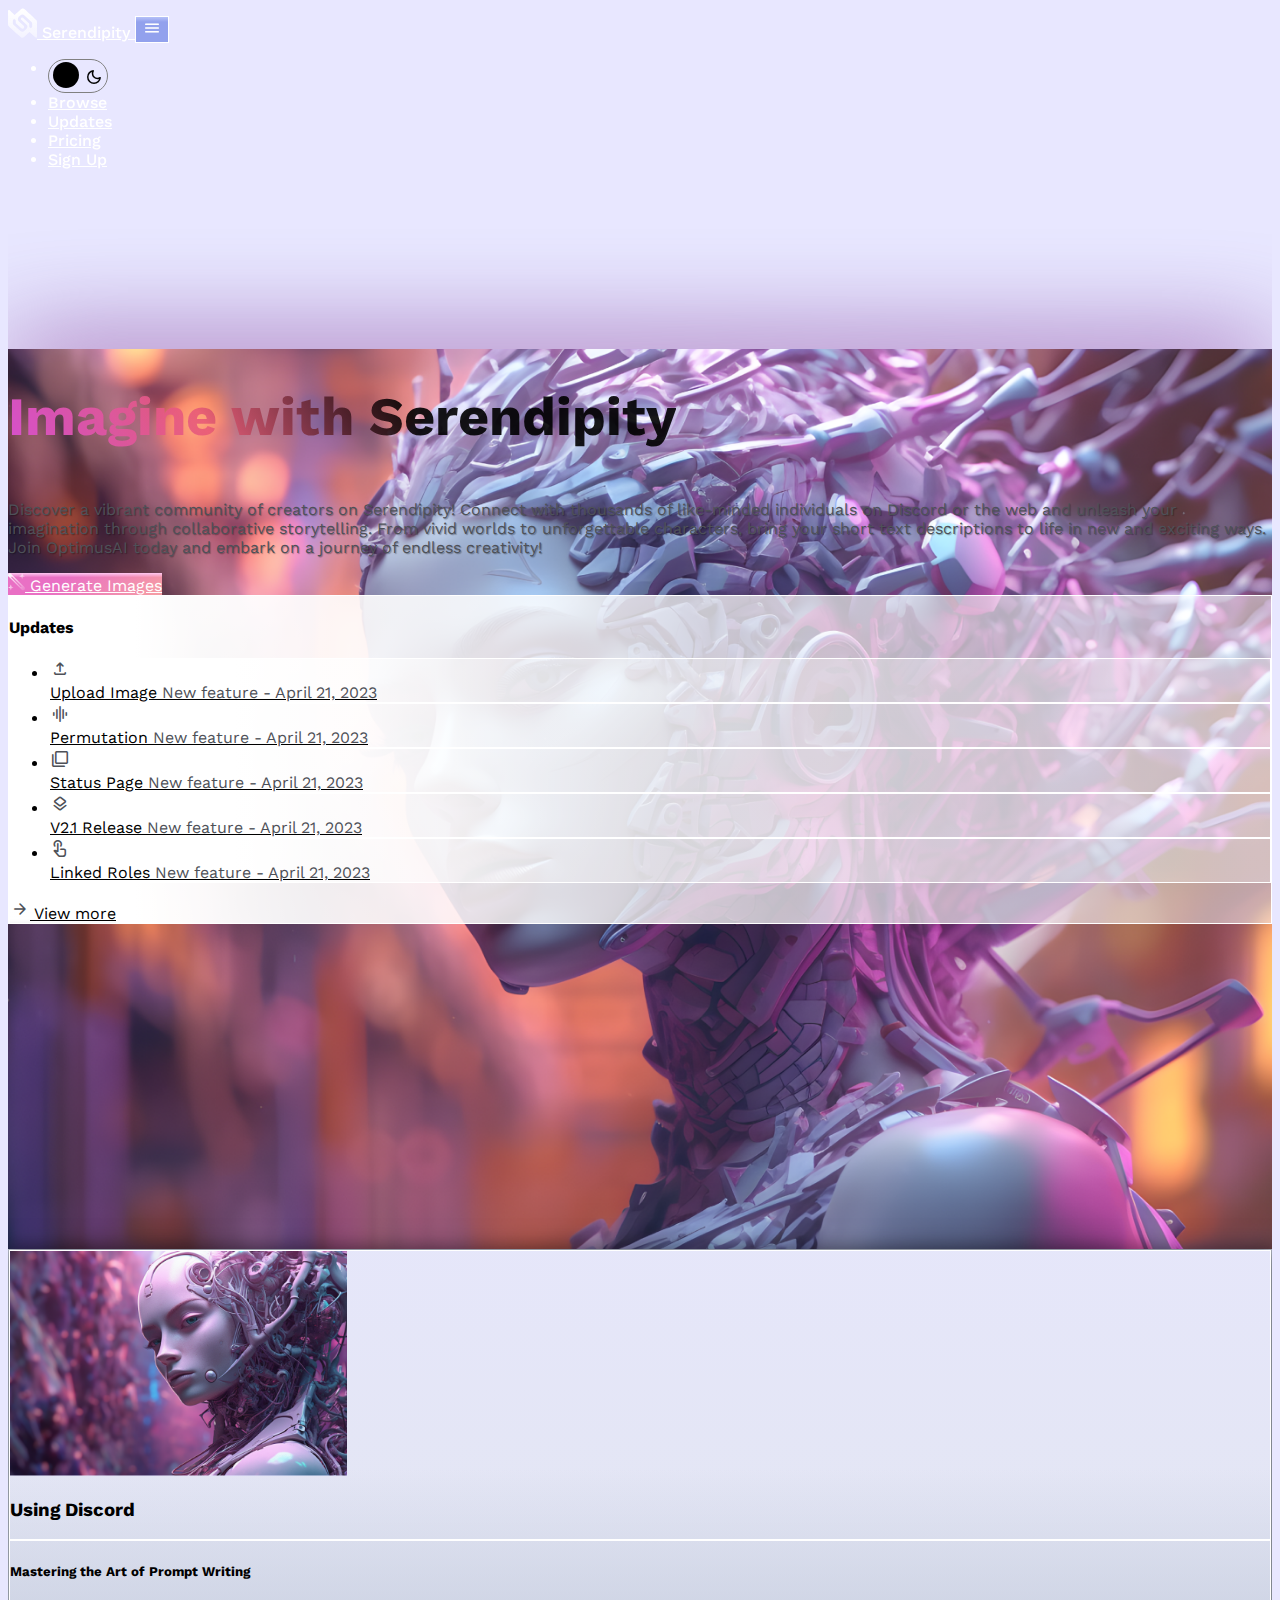
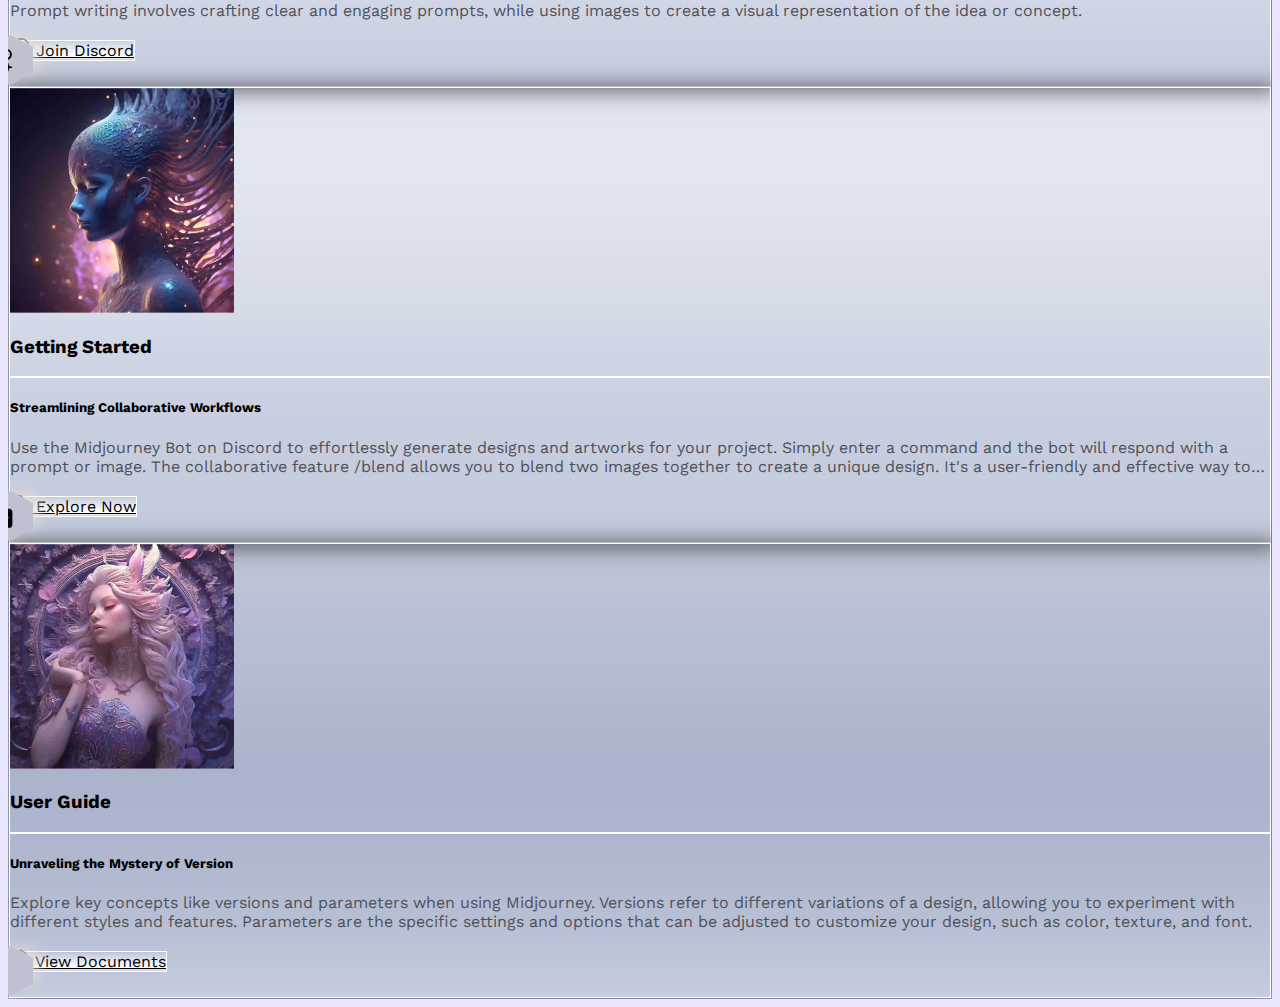
==== commit 9624dc37: "svg icons improved" ====
--- a/landingPage/index.html
+++ b/landingPage/index.html
@@ -222,7 +222,15 @@
 
                 <div class="hexagon position-absolute">
                     <div class="position-relative d-flex justify-content-center">
-                        <img src="../images/card1_hexagon_icon.svg" height="25" class="position-absolute">
+                        <svg width="26" height="25" viewBox="0 0 26 25">
+                            <path d="M8.32422 7.01953C8.125 7.01953 7.96094 6.89063 7.92578 6.67969C7.52734 4.54688 7.58594 4.61719 5.45312 4.19531C5.24219 4.16016 5.10156 3.99609 5.10156 3.79688C5.10156 3.59766 5.24219 3.44531 5.45312 3.41016C7.58594 2.98828 7.52734 3.05859 7.92578 0.925781C7.96094 0.714844 8.125 0.585938 8.32422 0.585938C8.52344 0.585938 8.6875 0.714844 8.72266 0.925781C9.12109 3.05859 9.0625 2.98828 11.1953 3.41016C11.4062 3.44531 11.5469 3.59766 11.5469 3.79688C11.5469 3.99609 11.4062 4.16016 11.1953 4.19531C9.0625 4.61719 9.12109 4.54688 8.72266 6.67969C8.6875 6.89063 8.52344 7.01953 8.32422 7.01953ZM14.6406 16.5469C12.1211 16.5469 10.082 14.5195 10.082 11.9883C10.082 9.76172 11.6875 7.89844 13.8086 7.51172C13.8086 7.48828 13.8086 7.46484 13.8086 7.42969C13.8086 4.37109 16.293 1.88672 19.3398 1.88672C22.4102 1.88672 24.8945 4.37109 24.8945 7.42969C24.8945 10.4883 22.4102 12.9609 19.3398 12.9609C19.2578 12.9609 19.1758 12.9609 19.0937 12.9609C18.6484 15.0117 16.832 16.5469 14.6406 16.5469ZM15.5781 7.42969C15.5781 7.46484 15.5781 7.5 15.5781 7.53516C17.3828 7.91016 18.8008 9.35156 19.1289 11.1914C19.1992 11.1914 19.2695 11.1914 19.3398 11.1914C21.4258 11.1914 23.125 9.51563 23.125 7.42969C23.125 5.33203 21.4492 3.65625 19.3398 3.65625C17.2539 3.65625 15.5781 5.34375 15.5781 7.42969ZM3.73047 13.5117C2.01953 13.5117 0.625 12.1172 0.625 10.4063C0.625 8.71875 2.01953 7.32422 3.73047 7.32422C5.41797 7.32422 6.82422 8.71875 6.82422 10.4063C6.82422 12.1172 5.41797 13.5117 3.73047 13.5117ZM3.73047 11.7422C4.45703 11.7422 5.05469 11.1445 5.05469 10.4063C5.05469 9.69141 4.45703 9.09375 3.73047 9.09375C2.99219 9.09375 2.39453 9.69141 2.39453 10.4063C2.39453 11.1445 2.99219 11.7422 3.73047 11.7422ZM14.6406 14.7773C16.1875 14.7773 17.4297 13.5469 17.4297 11.9883C17.4297 10.4414 16.1875 9.19922 14.6406 9.19922C13.0937 9.19922 11.8516 10.4414 11.8516 11.9883C11.8516 13.5469 13.0937 14.7773 14.6406 14.7773ZM21.0508 24.4922C20.7812 24.4922 20.582 24.293 20.5586 24.0234C20.207 21.2109 20.1484 21.1641 17.2187 20.6836C16.9258 20.6367 16.7383 20.4492 16.7383 20.1914C16.7383 19.957 16.9141 19.7578 17.1719 19.6992C20.1484 19.1367 20.207 19.1719 20.5586 16.3594C20.582 16.0898 20.7812 15.8906 21.0508 15.8906C21.3086 15.8906 21.5195 16.0781 21.543 16.3477C21.9062 19.2305 21.9648 19.2773 24.9062 19.6992C25.1758 19.7461 25.3633 19.9336 25.3633 20.1914C25.3633 20.4375 25.1758 20.6367 24.918 20.6836C21.9297 21.2578 21.918 21.2344 21.543 24.0469C21.5078 24.3047 21.2969 24.4922 21.0508 24.4922ZM8.30078 24.1172C6.46094 24.1172 4.96094 22.6172 4.96094 20.7773C4.96094 18.9609 6.46094 17.4609 8.30078 17.4609C10.1172 17.4609 11.6172 18.9609 11.6172 20.7773C11.6172 22.6172 10.1172 24.1172 8.30078 24.1172ZM8.30078 22.3359C9.14453 22.3359 9.84766 21.6211 9.84766 20.7773C9.84766 19.9336 9.14453 19.2305 8.30078 19.2305C7.44531 19.2305 6.73047 19.9336 6.73047 20.7773C6.73047 21.6445 7.43359 22.3359 8.30078 22.3359Z" fill="url(#paint0_linear_1719_597)"/>
+                            <defs>
+                            <linearGradient id="paint0_linear_1719_597" x1="13" y1="-2" x2="13" y2="27" gradientUnits="userSpaceOnUse">
+                                <stop/>
+                                <stop offset="1" stop-opacity="0.5"/>
+                            </linearGradient>
+                            </defs>
+                        </svg>
                     </div>
                 </div>
             </div>
@@ -251,7 +259,15 @@
 
                 <div class="hexagon position-absolute">
                     <div class="position-relative d-flex justify-content-center">
-                        <img src="../images/card2_hexagon_icon.svg" height="25" class="position-absolute">
+                        <svg width="26" height="25" viewBox="0 0 26 25">
+                            <path d="M4.28125 19.4063C1.82031 19.4063 0.601562 18.1875 0.601562 15.7734L0.601562 3.91406C0.601562 1.5 1.82031 0.28125 4.28125 0.28125L16.0469 0.28125C18.4844 0.28125 19.7148 1.5 19.7148 3.91406L19.7148 5.70703L21.7305 5.70703C24.168 5.70703 25.3984 6.92578 25.3984 9.33984L25.3984 21.1992C25.3984 23.6133 24.168 24.832 21.7305 24.832L9.96484 24.832C7.50391 24.832 6.28516 23.6133 6.28516 21.1992L6.28516 19.4063L4.28125 19.4063ZM4.30469 17.5195L6.28516 17.5195L6.28516 9.33984C6.28516 6.91406 7.50391 5.70703 9.96484 5.70703L17.8281 5.70703L17.8281 4.01953C17.8281 2.80078 17.1719 2.16797 16.0117 2.16797L4.30469 2.16797C3.13281 2.16797 2.48828 2.80078 2.48828 4.01953L2.48828 15.668C2.48828 16.8867 3.13281 17.5195 4.30469 17.5195ZM16.457 20.1328C16.668 20.1328 16.832 19.9688 16.8906 19.7461C17.5586 16.1953 17.8867 15.5273 21.5781 15.0352C21.8125 15.0117 21.9766 14.8242 21.9766 14.5898C21.9766 14.3672 21.8125 14.1914 21.5781 14.1563C17.8984 13.6523 17.4062 12.9492 16.8906 9.46875C16.8437 9.23438 16.668 9.05859 16.457 9.05859C16.2227 9.05859 16.0586 9.22266 15.9883 9.45703C15.332 13.0195 15.0039 13.6523 11.3242 14.1563C11.0781 14.1914 10.9141 14.3672 10.9141 14.5898C10.9141 14.8242 11.0781 15 11.3242 15.0352C15.0156 15.4102 15.4844 16.1953 15.9883 19.7344C16.0352 19.9688 16.1992 20.1328 16.457 20.1328ZM11.6875 22.1016C11.8633 22.1016 11.9922 21.9961 12.0391 21.832C12.3555 20.0625 12.2383 19.9922 14.1602 19.6992C14.3242 19.6641 14.4531 19.5352 14.4531 19.3711C14.4531 19.1953 14.3242 19.0664 14.1602 19.043C12.25 18.7148 12.3555 18.6328 12.0391 16.9219C11.9922 16.7461 11.875 16.6172 11.6875 16.6172C11.5234 16.6172 11.4062 16.7344 11.3477 16.9219C11.0078 18.6328 11.1602 18.7148 9.23828 19.043C9.0625 19.0664 8.94531 19.1953 8.94531 19.3711C8.94531 19.5586 9.0625 19.6641 9.26172 19.6992C11.1602 19.9922 11.0078 20.0625 11.3477 21.7969C11.4062 21.9844 11.5117 22.1016 11.6875 22.1016Z" fill="url(#paint0_linear_1719_270)"/>
+                            <defs>
+                            <linearGradient id="paint0_linear_1719_270" x1="13" y1="-2" x2="13" y2="27" gradientUnits="userSpaceOnUse">
+                            <stop/>
+                            <stop offset="1" stop-opacity="0.5"/>
+                            </linearGradient>
+                            </defs>
+                        </svg>
                     </div>
                 </div>
             </div>
@@ -277,9 +293,18 @@
                         </a>
                     </div>
                 </div>
+
                 <div class="hexagon position-absolute">
                     <div class="position-relative d-flex justify-content-center">
-                        <img src="../images/card3_hexagon_icon.svg" height="25" class="position-absolute">
+                        <svg width="20" height="27" viewBox="0 0 20 27">
+                            <path d="M3.74219 26.1016C1.36328 26.1016 0.144531 24.8945 0.144531 22.4805L0.144531 4.66797C0.144531 2.21875 1.35156 0.988281 3.77734 0.988281L16.2227 0.988281C18.6484 0.988281 19.8555 2.23047 19.8555 4.66797L19.8555 18.1094C19.8555 19.2813 19.3164 19.8555 18.8711 20.3008C17.418 21.7656 17.7227 23.6758 19.1992 24.2617C19.5742 24.3906 19.8555 24.7539 19.8555 25.1641C19.8555 25.6914 19.4336 26.1016 18.918 26.1016L3.74219 26.1016ZM16.1289 2.875L4.94922 2.875L4.94922 18.8477L16.9492 18.8477C17.6055 18.8477 17.9687 18.4844 17.9687 17.8516L17.9687 4.70313C17.9687 3.53125 17.3477 2.875 16.1289 2.875ZM2.03125 19.3281C2.42969 19.082 2.875 18.9297 3.41406 18.8711L3.41406 2.91016C2.5 3.0625 2.03125 3.68359 2.03125 4.70313L2.03125 19.3281ZM7.04687 8.5C6.625 8.5 6.28516 8.14844 6.28516 7.72656C6.28516 7.30469 6.625 6.96484 7.04687 6.96484L15.8359 6.96484C16.2578 6.96484 16.5977 7.30469 16.5977 7.72656C16.5977 8.14844 16.2578 8.5 15.8359 8.5L7.04687 8.5ZM7.04687 11.7227C6.625 11.7227 6.28516 11.3711 6.28516 10.9492C6.28516 10.5273 6.625 10.1875 7.04687 10.1875L13.7148 10.1875C14.1367 10.1875 14.4766 10.5273 14.4766 10.9492C14.4766 11.3711 14.1367 11.7227 13.7148 11.7227L7.04687 11.7227ZM3.84766 24.2148L16.5508 24.2148C15.9297 23.207 15.8359 21.918 16.3867 20.6992C16.2695 20.7227 16.1289 20.7344 15.9766 20.7344L3.95312 20.7344C2.78125 20.7344 2.03125 21.4141 2.03125 22.4688C2.03125 23.582 2.66406 24.2148 3.84766 24.2148Z" fill="url(#paint0_linear_660_5625)"/>
+                            <defs>
+                            <linearGradient id="paint0_linear_660_5625" x1="10" y1="-1" x2="10" y2="28" gradientUnits="userSpaceOnUse">
+                            <stop stop-color="white" stop-opacity="0.8"/>
+                            <stop offset="1" stop-color="white" stop-opacity="0.3"/>
+                            </linearGradient>
+                            </defs>
+                        </svg>
                     </div>
                 </div>
             </div>
--- a/landingPage/style.css
+++ b/landingPage/style.css
@@ -69,6 +69,7 @@
 html {
     overflow-x: hidden;
     overflow-y: scroll;
+    scroll-behavior: smooth;
 }
 
 *, *::after, *::before, *::placeholder {
@@ -226,7 +227,7 @@
     min-height: 25vh;
     max-height: 25vh;
     height: 100%;
-    
+
     object-fit: cover;
     background-color: var(--color-bg);
 }
@@ -247,7 +248,6 @@
     width: 46px;
     height: 26px;
     background-color: var(--color-card-hexagon-icon);
-    position: absolute;
     top: 25vh;
     left: 90%;
     transform: translate(-50%, -50%);
@@ -273,6 +273,9 @@
     border-top: 12px solid var(--color-card-hexagon-icon);
 }
 
+.hexagon svg * {
+    fill: var(--color-text);
+}
 
 
 /**  Switch button **/
